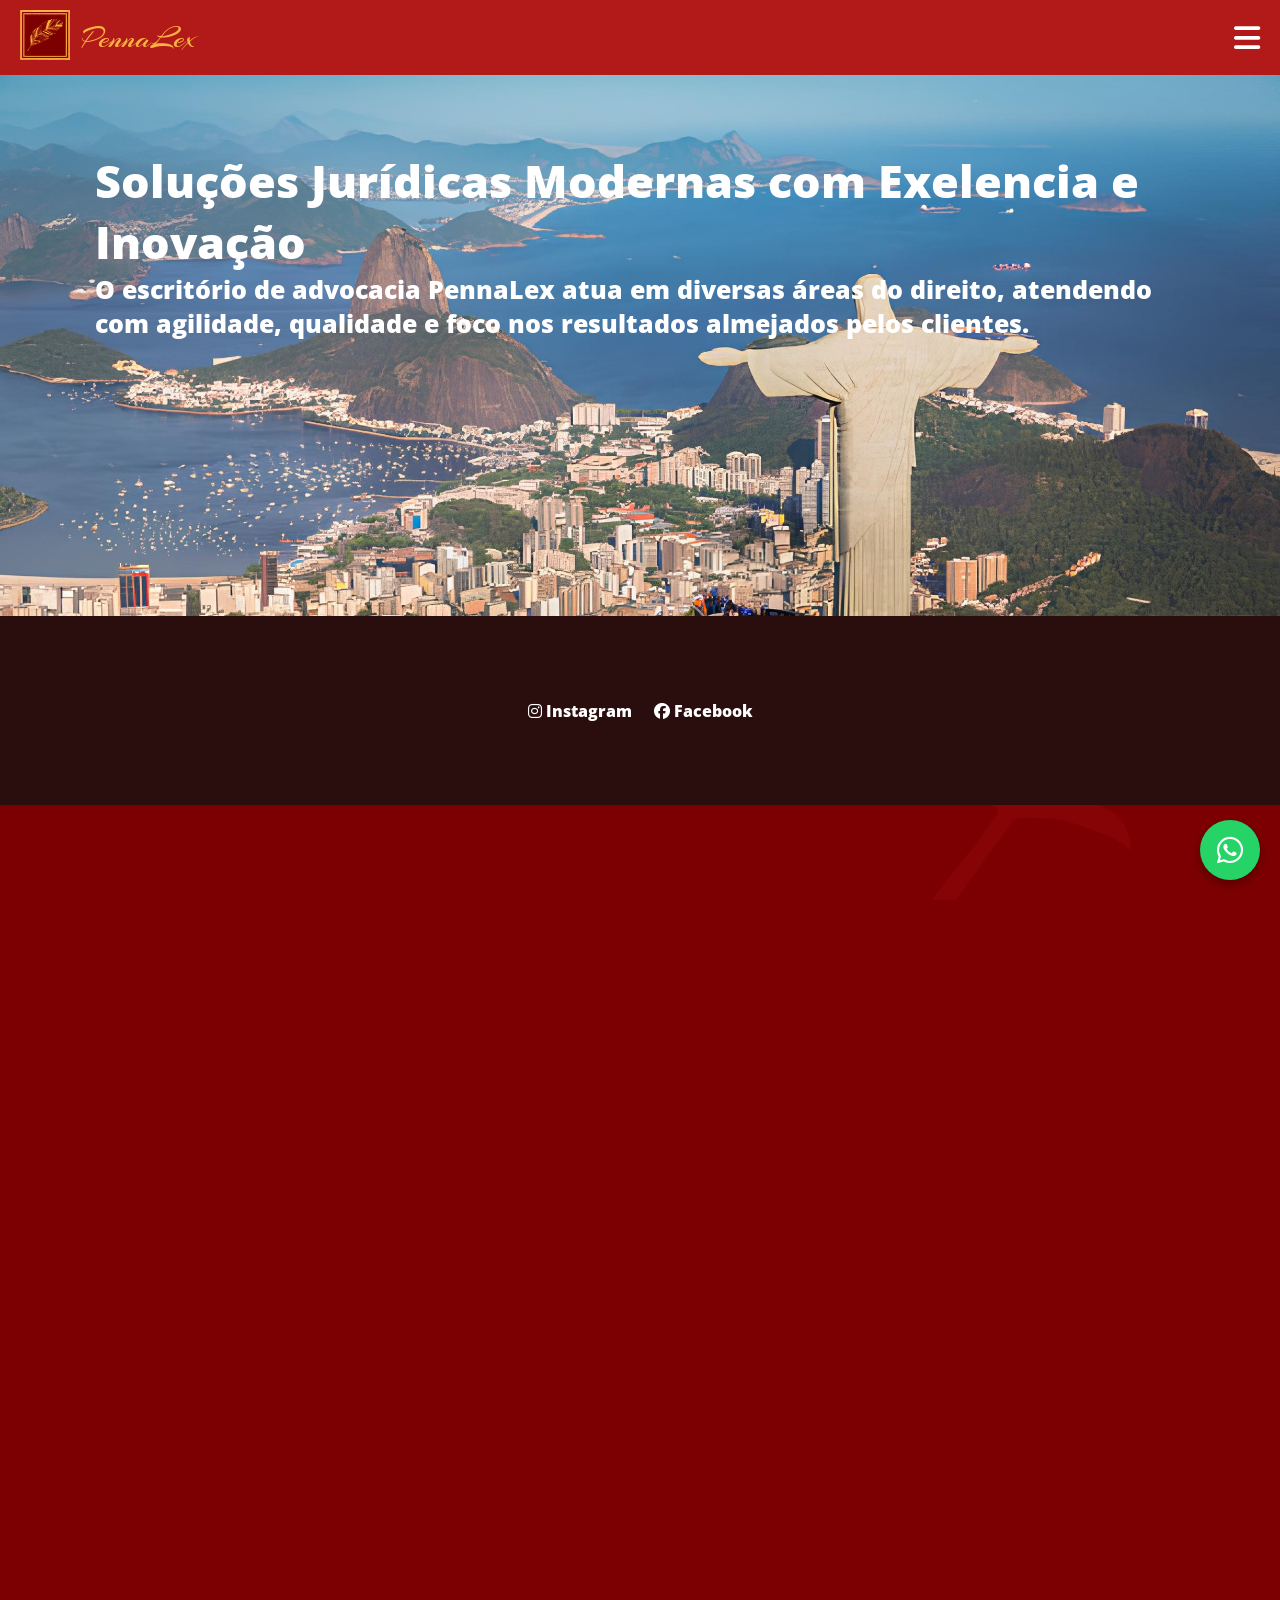
==== index.html @ c76b2e99 "Update index.html" ====
<!DOCTYPE html>
<html lang="pt-br">
<head>
    <meta charset="UTF-8">
    <meta name="viewport" content="width=device-width, initial-scale=1.0">
    <link rel="stylesheet" href="https://cdnjs.cloudflare.com/ajax/libs/font-awesome/6.6.0/css/all.min.css">
    <link rel="preconnect" href="https://fonts.googleapis.com">
    <link rel="preconnect" href="https://fonts.gstatic.com" crossorigin>
    <link href="https://fonts.googleapis.com/css2?family=Open+Sans:ital,wght@0,300..800;1,300..800&display=swap" rel="stylesheet">
    <link rel="preconnect" href="https://fonts.googleapis.com">
    <link rel="preconnect" href="https://fonts.gstatic.com" crossorigin>
    <link href="https://fonts.googleapis.com/css2?family=Arizonia&family=Open+Sans:ital,wght@0,300..800;1,300..800&display=swap" rel="stylesheet">
    <link rel="stylesheet" href="index.css">
    <link rel="icon" href="images/log.svg" type="image/svg+xml">
    <title>Penna Lex</title>
</head>

<body>
    <header>
        <!-- MENU DESLIZANTE -->
        <div class="menu-drop" id="menuDrop">
            <div class="menu-drop-content">
        
                <div class="col">
                    <h3>EMPRESA</h3>
                    <a href="#quem-somos">Quem Somos</a>
                </div>

                <div class="col">
                    <h3>EXPERTISES</h3>
                    <a href="#servicos">Serviços</a>
                </div>

                <div class="col">
                    <h3>CONTATO</h3>
                    <a href="#contato">Fale Conosco</a>
                </div>

            </div>
        </div>

        <div class="interface">
            <div class="botao-whatsapp-expand">
                <a href="https://wa.me/55SEUNUMERO" target="_blank">
                    <i class="fa-brands fa-whatsapp"></i>
                    <span>Enviar mensagem</span>
                </a>
            </div>

            <div class="topo-site">
                <div class="logo-e-titulo">
                    <a href="#https://logofgg.github.io/Pre-Site/">
                        <img src="images/log.svg" alt="Logo Pequena">
                    </a>
                    <a href="#">
                        <h1>PennaLex</h1>
                    </a>
                </div>

                <div class="menu-icon">
                   <i class="fa-solid fa-bars"></i>
                </div>
            </div>

        </div>
        
    </header>
    <script>
const menuIcon = document.querySelector(".menu-icon");
const menuDrop = document.getElementById("menuDrop");

let aberto = false;

menuIcon.addEventListener("click", (e) => {
    e.stopPropagation();
    toggleMenu();
});

function toggleMenu() {
    aberto = !aberto;

    if (aberto) {
        menuDrop.classList.add("open");
        menuIcon.innerHTML = '<i class="fa-solid fa-xmark"></i>';
    } else {
        fecharMenu();
    }
}

function fecharMenu() {
    aberto = false;
    menuDrop.classList.remove("open");
    menuIcon.innerHTML = '<i class="fa-solid fa-bars"></i>';
}

/* 👇 FECHA AO CLICAR EM QUALQUER LINK DO MENU */
menuDrop.addEventListener("click", (e) => {
    if (e.target.tagName === "A") {
        fecharMenu();
    }
});
</script>


    <main>
        <section class="topo-fundo">
            <div class="interface">
                <div class="flex">
                    <div class="img-topo-site">
                        <h2>Soluções Jurídicas Modernas com Exelencia e Inovação</h2>
                        <h3>O escritório de advocacia PennaLex atua em diversas áreas do direito, atendendo com agilidade, qualidade e foco nos resultados almejados pelos clientes.</h3>
                    </div><!--img-topo-site-->
                </div><!--flex-->
            </div><!--interface-->
            <div class="linha-meio">
                <div class="linha2">
                    <a href="https://www.instagram.com/pennalexjuridico/" target="_blank" class="rede-social" rel="noopener noreferrer">
                        <i class="fab fa-instagram"></i>
                        <span>Instagram</span>
                    </a>

                    <a href="https://www.facebook.com/pljuridico/" target="_blank" class="rede-social" rel="noopener noreferrer">
                        <i class="fab fa-facebook"></i>
                        <span>Facebook</span>
                    </a>

                </div>
            </div>
        </section><!--topo-do-site-->
        <div class="linha-meio">
                <div class="linha2">
                    <a href="https://www.instagram.com/pennalexjuridico/" target="_blank" class="rede-social" rel="noopener noreferrer">
                        <i class="fab fa-instagram"></i>
                        <span>Instagram</span>
                    </a>

                    <a href="https://www.facebook.com/pljuridico/" target="_blank" class="rede-social" rel="noopener noreferrer">
                        <i class="fab fa-facebook"></i>
                        <span>Facebook</span>
                    </a>

                </div>
            </div>
        <section id="quem-somos" class="secao-pagina">
        <div class="interface">

            <br>

            <h2>Quem Somos</h2>

            <p>
                Com 22 anos de atuação no mercado jurídico, nosso escritório de advocacia construiu uma trajetória marcada pela seriedade, 
            ética e compromisso com a defesa dos interesses de nossos clientes. Ao longo dessas mais de duas décadas, desenvolvemos uma 
            atuação sólida e responsável, baseada no profundo conhecimento do Direito e na busca constante por soluções jurídicas seguras e eficazes.
            </p>

            <br>

            <p>
                Nossa equipe é formada por profissionais qualificados e dedicados, que atuam de maneira estratégica e personalizada em cada caso. 
            Acreditamos que cada cliente possui necessidades únicas, e por isso trabalhamos com atenção, transparência e proximidade, garantindo 
            um atendimento humanizado e focado em resultados.
            </p>

            <br>

            <p>
                Ao longo dos anos, consolidamos nossa reputação por meio da confiança de nossos clientes e pela qualidade dos serviços prestados. 
            Nosso compromisso é continuar oferecendo assessoria jurídica de excelência, sempre pautada pela ética, responsabilidade e atualização 
            constante diante das transformações do cenário jurídico.
            </p>

            <br>
        
            <p>
                Mais do que prestar serviços jurídicos, buscamos construir relações duradouras baseadas na confiança, na credibilidade e no respeito.
            </p>
        </div>
    </section>
        <div class="linha-meio">
                <div class="linha2">
                    <a href="https://www.instagram.com/pennalexjuridico/" target="_blank" class="rede-social" rel="noopener noreferrer">
                        <i class="fab fa-instagram"></i>
                        <span>Instagram</span>
                    </a>

                    <a href="https://www.facebook.com/pljuridico/" target="_blank" class="rede-social" rel="noopener noreferrer">
                        <i class="fab fa-facebook"></i>
                        <span>Facebook</span>
                    </a>

                </div>
        </div>
    <!-- SERVIÇOS -->
    <section id="servicos" class="secao-pagina fundo-escuro">
        <div class="interface">
            <h2>Serviços</h2>

            <div class="servicos-container">

                <ul class="lista-servicos">
                    <h3 id="sublinhado">Áreas de atuação</h3>
                    <br>
                    <li>Direito Civil</li>
                    <li>Direito Trabalhista</li>
                    <li>Direito Empresarial</li>
                    <li>Direito do Consumidor</li>
                    <li>Direito de Família</li>
                    <li>Direito Previdenciário</li>
                    <li>Entre outros ramos do Direito</li>
                </ul>

                <ul class="lista-servicos">
                    <h3 id="sublinhado">Principais Serviços</h3>
                    <br>
                    <li>Audiência</li>
                    <li>Despacho com Juiz</li>
                    <li>Elaboração de peças processuais e contratos</li>
                    <li>Guia, Certidões e Alvarás</li>
                    <li>Diligências Cartorárias e Administrativas</li>
                    <li>Outros Serviços Relacionados à Advocacia Judicial ou Extrajudicial</li>
                    <li>Entre outros ramos do Direito</li>
                </ul>

            </div>
        </div>
    </section>

    <div class="linha-meio">
                <div class="linha2">
                    <a href="https://www.instagram.com/pennalexjuridico/" target="_blank" class="rede-social" rel="noopener noreferrer">
                        <i class="fab fa-instagram"></i>
                        <span>Instagram</span>
                    </a>

                    <a href="https://www.facebook.com/pljuridico/" target="_blank" class="rede-social" rel="noopener noreferrer">
                        <i class="fab fa-facebook"></i>
                        <span>Facebook</span>
                    </a>

                </div>
        </div>
    
    <!-- FALE CONOSCO -->
    <section id="contato" class="secao-pagina">
        <div class="interface">
            <h2>Fale Conosco</h2>
            <div class="servicos-container">

                <form class="form-contato">
                    <input type="text" placeholder="Seu nome" required>
                    <input type="email" placeholder="Seu e-mail" required>
                    <textarea placeholder="Sua mensagem" required></textarea>
                    <button type="submit">Enviar</button>
                </form>

                <ul class="contato">
                    <h3 id="sublinhado2">Números para contato</h3>
                    <br>
                    <li>(21)96422-2488</li>
                    <br>
                    <li>(21)99637-8332</li>
                    <br>
                    <h3 id="sublinhado2">E-mail de Contato</h3>
                    <br>
                    <li>pennalexjuridico@gmail.com</li>
        
                </ul>

            </div>
        </div>
    </section>
    <div class="linha-meio">
                <div class="linha2">
                    <a href="https://www.instagram.com/pennalexjuridico/" target="_blank" class="rede-social" rel="noopener noreferrer">
                        <i class="fab fa-instagram"></i>
                        <span>Instagram</span>
                    </a>

                    <a href="https://www.facebook.com/pljuridico/" target="_blank" class="rede-social" rel="noopener noreferrer">
                        <i class="fab fa-facebook"></i>
                        <span>Facebook</span>
                    </a>

                </div>
        </div>
    
    </main>
    
</body>

</html>
---- index.css ----
*{
    margin: 0;
    padding: 0;
    box-sizing: border-box;
    font-family: "Open Sans", sans-serif;
    font-weight: 800;
}

body{
    background-color: #7c0002;
    height: 100vh;
    position: relative;
    overflow-x: hidden;
    overflow-y: hidden;
}

html, body {
    overflow-y: scroll;
    -ms-overflow-style: none;
    scrollbar-width: none;
}

html::-webkit-scrollbar, 
body::-webkit-scrollbar {
    display: none;
}

main {
    position: relative;
    z-index: 1;
}

/* Marca d’água */
main::before {
    content: "";
    position: fixed;
    inset: 0;
    background: url("images/penac.svg") repeat center;
    background-size: 155vmin;
    opacity: 0.2;
    pointer-events: none;
    z-index: -1; 
}

a {
    text-decoration: none;   
    color: inherit;
}

.flex {
    display: flex;
}
.topo-site {
  width: 100%;
  background: #B21919;  
  padding: 10px 20px;
  text-align: center;
  position: fixed;
  top: 0;
  left: 0;
  z-index: 9999;
  display: flex;
  align-items: center;
  display: flex;
  justify-content: space-between;
}

h1 {
    font-family: 'Arizonia', cursive;
    font-weight: 400;
    text-align: center;
    font-size: 1,2vw;
}

body {
  padding-top: 40px; 
}

header .logo-pequena img{
  width: 50px;
  height: auto;
}

.logo-e-titulo {
    display: flex;
    align-items: center;
    gap: 12px; 
}

/* Estilo do título */
.logo-e-titulo h1 {
    color: #fcb143;
}

/* Ajuste da logo */
.logo-e-titulo img {
    width: 50px;
    height: auto; 
}

/* Ícone de menu */
.menu-icon {
    font-size: 30px;
    cursor: pointer;
    color: white;
    transition: transform 0.2s;
}

.menu-icon:hover {
  transform: scale(1.1);
  color: #fcb143;
}

.botao-whatsapp-expand {
    position: fixed;
    bottom: 20px;
    right: 20px;
    z-index: 9990;
}

.botao-whatsapp-expand a {
    background: #25d366;
    color: #ffffff;
    display: flex;
    align-items: center;
    padding: 17px;
    gap: 10px;
    height: 60px;
    border-radius: 50px;
    font-size: 20px;
    text-decoration: none;
    box-shadow: 0 4px 10px rgba(0,0,0,0.3);
    transition: width 0.3s, padding 0.3s;
    width: 60px;               
    overflow: hidden;
    white-space: nowrap;
}

.botao-whatsapp-expand i {
    font-size: 30px;
    flex-shrink: 0;            
}

.botao-whatsapp-expand span {
    opacity: 0;
    transition: opacity 0.2s;
}

.botao-whatsapp-expand a:hover {
    width: 260px;              
    justify-content: flex-start;
    padding-left: 22px;
}

.botao-whatsapp-expand a:hover span {
    opacity: 1;
}

/* MENU DESLIZANTE */
.menu-drop {
    position: fixed;
    top: -500px; 
    left: 0;
    width: 100%;
    background: white;
    box-shadow: 0 4px 10px #0003;
    padding: 40px 0;
    transition: 0.4s ease;
    z-index: 9999;
}

.menu-drop.open {
    top: 70px; 
}

.menu-drop-content {
    max-width: 1200px;
    margin: auto;
    display: flex;
    justify-content: space-between;
    padding: 0 40px;
}

.menu-drop-content .col h3 {
    color: #fcb143;
    margin-bottom: 10px;
    font-size: 18px;
}

.menu-drop-content .col a {
    display: block;
    margin: 6px 0;
    color: #333;
    text-decoration: none;
}

.menu-drop-content .col a:hover {
    color: #B21919;
}

/* Ícone do menu */
.menu-icon {
    cursor: pointer;
    font-size: 30px;
}

.topo-fundo{
    background:url("images/cristo4.jpeg") no-repeat center top;
    background-size:cover;
    height:clamp(400px,64vmin,700px);
    min-height:410px;
    overflow:hidden;
}

.img-topo-site {
    height: 100vh;
    width: 100%;
    position: relative;
}

.img-topo-site h2{
    padding-top: 110px;
    font-size: 45px;
    color: white;
    z-index: 10;
    padding-inline: 95px;
    text-align: left;
    
}

.img-topo-site h3{
    font-size: 25px;
    color: white;
    z-index: 10;
    padding-inline: 95px;
    text-align: left;

}

.linha2 {
  width: 100vw;        
  max-width: 5000px;
  height: 21vmin;           
  background: #2a0e0e;
  border: none;
  position: relative;
  display: flex;                
  justify-content: center;      
  align-items: center;
  cursor: pointer;
  color: white;
  gap: 22px;
}

.linha2 a:hover {
  transform: scale(1.1);
  color: #fcb143;
}

/* Seções internas */
.secao-pagina {
    padding-top: 85px;
    padding-bottom: 110px;
    color: white;
    padding-left: 90px;
    padding-right: 90px;
}

.secao-pagina h2 {
    font-size: 42px;
    margin-bottom: 25px;
    color: #fcb143;
    margin-top: 2vw;
}

.secao-pagina p {
    font-size: 18px;
    line-height: 1.6;
    max-width: 900px;
}

/* Lista de serviços */
.lista-servicos {
    list-style: disc;
    padding: 0;
    margin-top: 20px;
}

.servicos-container{
    display: flex;
    gap: 30vw;
    align-items: flex-start;
}

.lista-servicos li {
    font-size: 20px;
    margin-bottom: 12px;
}

/* Formulário */
.form-contato {
    max-width: 600px;
    display: flex;
    flex-direction: column;
    gap: 15px;
}

.form-contato input,
.form-contato textarea {
    padding: 12px;
    border-radius: 6px;
    border: none;
    font-size: 16px;
}

.form-contato button {
    background: #fcb143;
    color: #7c0002;
    padding: 14px;
    border: none;
    font-size: 18px;
    cursor: pointer;
    border-radius: 6px;
}

.contato {
    font-size: 4vmin;
    flex: 1;

}

#sublinhado{
    text-decoration: underline;
    font-size: 3vmin;
}

#sublinhado2{
    text-decoration: underline;
    font-size: 4svmin;
}

.form-contato button:hover {
    opacity: 0.9;
}

@media (max-width:768px){

.menu-drop{
    top:0;
    left:auto;
    right:0;
    width:70%;
    height:100vh;

    transform:translateX(100%); /* começa fora da tela (direita) */
    transition:transform 0.4s ease;
    padding-top:80px;
}

/* quando abre */
.menu-drop.open{
    transform:translateX(0);
}

/* conteúdo em coluna */
.menu-drop-content{
    flex-direction:column;
    gap:30px;
}

}

@media (max-width:768px){

.secao-pagina{
    padding-left:30px;
    padding-right:30px;
    padding-bottom: 70px;
}

}

@media (max-width:768px){
    body::before{
        background-size:110vmin;
    }
}

@media (max-width:768px){
    .linha2{
        height: 31vmin;
    }
}

@media (max-width:768px){

.img-topo-site h2{
    font-size: 26px;
    padding-inline: 20px;
}

.img-topo-site h3{
    font-size: 16px;
    padding-inline: 20px;
}

.secao-pagina h2{
    font-size: 26px;
    padding-top: 6vw;
}

.secao-pagina p{
    font-size: 15px;
}

.lista-servicos li{
    font-size: 16px;
}

}

@media (max-width:768px){
    .topo-fundo{
        height:clamp(100px,20vmin,300px);
        
    }
}

@media (max-width:768px){
    #sublinhado{
        font-size: 5vmin;
    }
}

@media (max-width:768px){
    #sublinhado2{
        font-size: 6vmin;
    }
}

@media (max-width:768px){

.servicos-container{
    flex-direction: column;
}

}
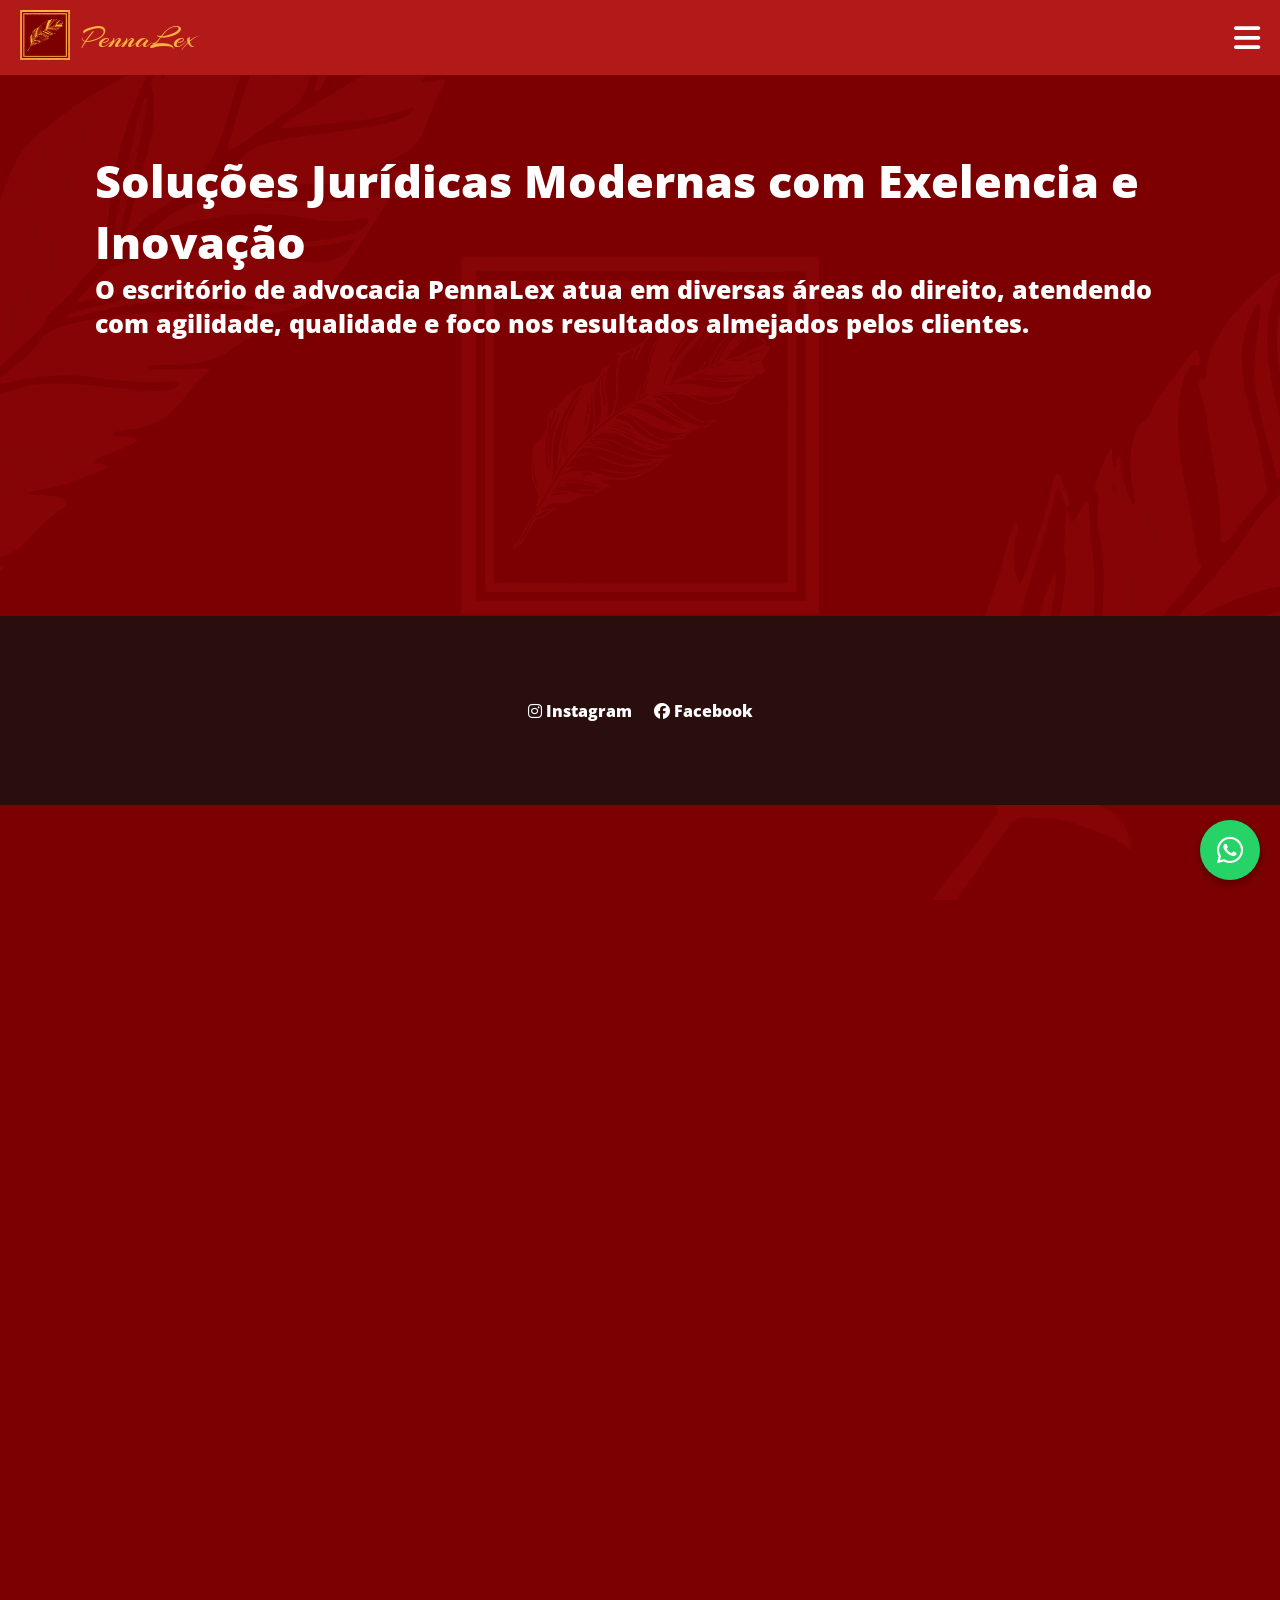
==== commit 5ad4e964: "Update index.html" ====
--- a/index.html
+++ b/index.html
@@ -49,10 +49,10 @@
 
             <div class="topo-site">
                 <div class="logo-e-titulo">
-                    <a href="#https://logofgg.github.io/Pre-Site/">
+                    <a href="https://logofgg.github.io/Pre-Site/">
                         <img src="images/log.svg" alt="Logo Pequena">
                     </a>
-                    <a href="#">
+                    <a href="https://logofgg.github.io/Pre-Site/">
                         <h1>PennaLex</h1>
                     </a>
                 </div>
@@ -245,7 +245,7 @@
     <section id="contato" class="secao-pagina">
         <div class="interface">
             <h2>Fale Conosco</h2>
-            <div class="servicos-container">
+            <div class="servicos-container2">
 
                 <form class="form-contato">
                     <input type="text" placeholder="Seu nome" required>
@@ -255,11 +255,11 @@
                 </form>
 
                 <ul class="contato">
-                    <h3 id="sublinhado2">Números para contato</h3>
-                    <br>
-                    <li>(21)96422-2488</li>
-                    <br>
-                    <li>(21)99637-8332</li>
+                    <h3 id="sublinhado2">Números de contato</h3>
+                    <br>
+                    <li>(21)96422-2488 / (21)99637-8332 <i class="fa-solid fa-mobile"></i></li>
+                    <br>
+                    <li>(21)26534906 / (21)36532874 <i class="fa-solid fa-phone"></i></li>
                     <br>
                     <h3 id="sublinhado2">E-mail de Contato</h3>
                     <br>
--- a/index.css
+++ b/index.css
@@ -205,7 +205,7 @@
 }
 
 .topo-fundo{
-    background:url("images/cristo4.jpeg") no-repeat center top;
+    background:url("images/cristo44.jpeg") no-repeat center top;
     background-size:cover;
     height:clamp(400px,64vmin,700px);
     min-height:410px;
@@ -292,6 +292,18 @@
     align-items: flex-start;
 }
 
+.servicos-container2{
+    display: grid;
+    grid-template-columns: 1fr;
+    gap: 10vw;
+}
+
+.titulo-sessao {
+    display: flex;
+    gap: 10vw;
+    align-items: flex-start;
+}
+
 .lista-servicos li {
     font-size: 20px;
     margin-bottom: 12px;
@@ -299,7 +311,7 @@
 
 /* Formulário */
 .form-contato {
-    max-width: 600px;
+    max-width: 900px;
     display: flex;
     flex-direction: column;
     gap: 15px;
@@ -324,7 +336,7 @@
 }
 
 .contato {
-    font-size: 4vmin;
+    font-size: 3vmin;
     flex: 1;
 
 }
@@ -445,3 +457,11 @@
 }
 
 }
+
+@media (max-width:768px){
+
+.servicos-container2{
+    flex-direction: column;
+}
+
+}
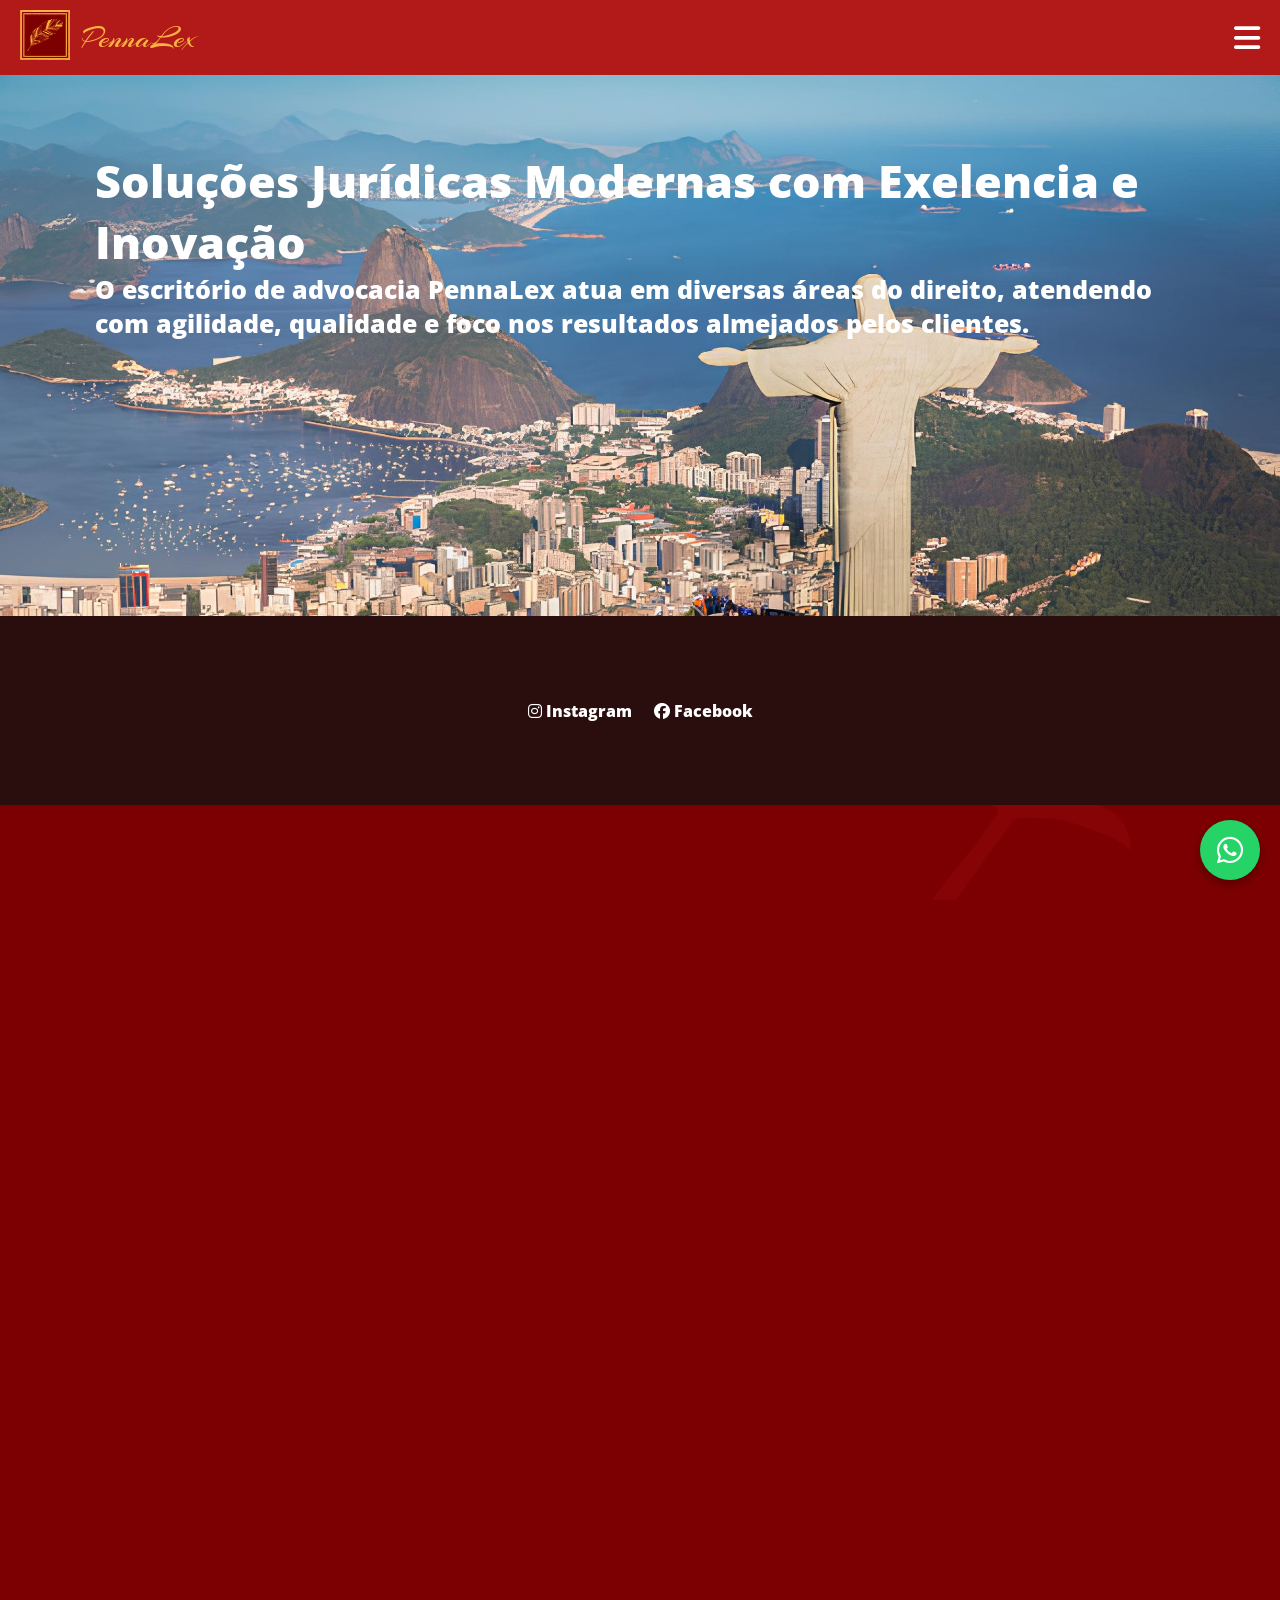
==== commit aac6cc06: "Update index.html" ====
--- a/index.html
+++ b/index.html
@@ -112,20 +112,6 @@
                     </div><!--img-topo-site-->
                 </div><!--flex-->
             </div><!--interface-->
-            <div class="linha-meio">
-                <div class="linha2">
-                    <a href="https://www.instagram.com/pennalexjuridico/" target="_blank" class="rede-social" rel="noopener noreferrer">
-                        <i class="fab fa-instagram"></i>
-                        <span>Instagram</span>
-                    </a>
-
-                    <a href="https://www.facebook.com/pljuridico/" target="_blank" class="rede-social" rel="noopener noreferrer">
-                        <i class="fab fa-facebook"></i>
-                        <span>Facebook</span>
-                    </a>
-
-                </div>
-            </div>
         </section><!--topo-do-site-->
         <div class="linha-meio">
                 <div class="linha2">
--- a/index.css
+++ b/index.css
@@ -205,15 +205,15 @@
 }
 
 .topo-fundo{
-    background:url("images/cristo44.jpeg") no-repeat center top;
+    background:url("images/cristo4.jpeg") no-repeat center top;
     background-size:cover;
-    height:clamp(400px,64vmin,700px);
+    height:clamp(410px,64vmin,700px);
     min-height:410px;
     overflow:hidden;
 }
 
 .img-topo-site {
-    height: 100vh;
+    height: 100%;
     width: 100%;
     position: relative;
 }
@@ -294,7 +294,7 @@
 
 .servicos-container2{
     display: grid;
-    grid-template-columns: 1fr;
+    grid-template-columns: 1fr 1fr;
     gap: 10vw;
 }
 
@@ -454,6 +454,7 @@
 
 .servicos-container{
     flex-direction: column;
+    padding: 10vmin;
 }
 
 }
@@ -461,7 +462,8 @@
 @media (max-width:768px){
 
 .servicos-container2{
-    flex-direction: column;
-}
-
-}
+    grid-template-columns: 1fr;
+    padding: 10vmin;
+}
+
+}
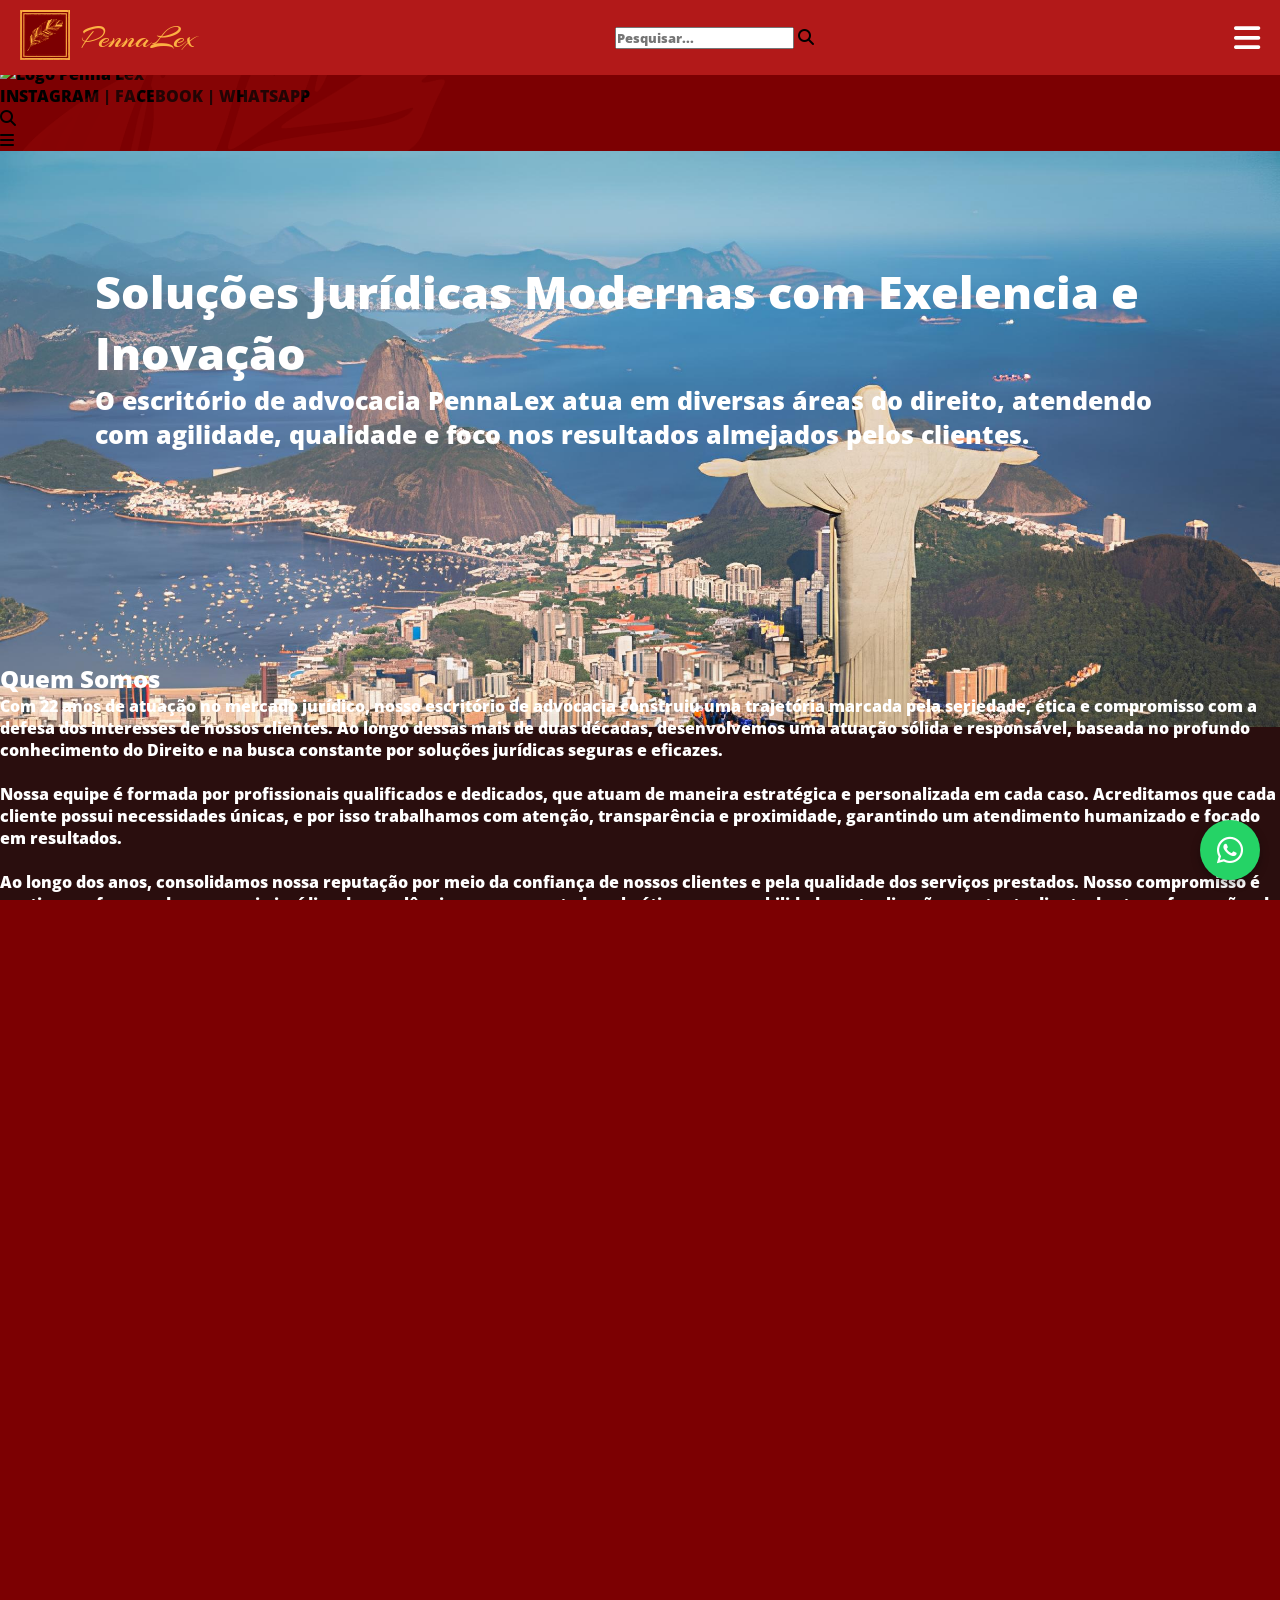
==== commit 13258800: "Update index.html Mudança" ====
--- a/index.html
+++ b/index.html
@@ -7,100 +7,102 @@
     <link rel="preconnect" href="https://fonts.googleapis.com">
     <link rel="preconnect" href="https://fonts.gstatic.com" crossorigin>
     <link href="https://fonts.googleapis.com/css2?family=Open+Sans:ital,wght@0,300..800;1,300..800&display=swap" rel="stylesheet">
-    <link rel="preconnect" href="https://fonts.googleapis.com">
-    <link rel="preconnect" href="https://fonts.gstatic.com" crossorigin>
     <link href="https://fonts.googleapis.com/css2?family=Arizonia&family=Open+Sans:ital,wght@0,300..800;1,300..800&display=swap" rel="stylesheet">
     <link rel="stylesheet" href="index.css">
     <link rel="icon" href="images/log.svg" type="image/svg+xml">
+    <link rel="stylesheet" href="https://cdn.jsdelivr.net/npm/swiper@11/swiper-bundle.min.css"/>
     <title>Penna Lex</title>
 </head>
 
 <body>
     <header>
-        <!-- MENU DESLIZANTE -->
-        <div class="menu-drop" id="menuDrop">
-            <div class="menu-drop-content">
+    <div class="menu-topo-fixo">
+        <!-- 🔍 BARRA DE BUSCA DO TOPO -->
+<div class="barra-busca-topo" id="barraBuscaTopo">
+    <input type="text" placeholder="Pesquisar...">
+</div>
+    <div class="interface-topo">
         
-                <div class="col">
-                    <h3>EMPRESA</h3>
-                    <a href="#quem-somos">Quem Somos</a>
-                </div>
-
-                <div class="col">
-                    <h3>EXPERTISES</h3>
-                    <a href="#servicos">Serviços</a>
-                </div>
-
-                <div class="col">
-                    <h3>CONTATO</h3>
-                    <a href="#contato">Fale Conosco</a>
-                </div>
-
-            </div>
-        </div>
-
-        <div class="interface">
-            <div class="botao-whatsapp-expand">
-                <a href="https://wa.me/55SEUNUMERO" target="_blank">
-                    <i class="fa-brands fa-whatsapp"></i>
-                    <span>Enviar mensagem</span>
+        <div class="logo-topo-fixo">
+            <a href="https://logofgg.github.io/Pre-Site/">
+                <img src="images/logo-topo.svg" alt="Logo Penna Lex">
+            </a>
+        </div>
+
+        <div class="conteudo-direita">
+            <div class="links-redes">
+                <a href="https://www.instagram.com/pennalexjuridico/" target="_blank">INSTAGRAM</a>
+                <span class="divisor">|</span>
+                <a href="https://www.facebook.com/pljuridico/" target="_blank">FACEBOOK</a>
+                <span class="divisor">|</span>
+                <a href="https://wa.me/55SEUNUMERO" target="_blank">WHATSAPP</a>
+            </div>
+            
+            <div class="icones-direita">
+                <a href="#" class="icone-busca"><i class="fa-solid fa-magnifying-glass"></i></a>
+                <div class="menu-icon-topo">
+                   <i class="fa-solid fa-bars"></i>
+                </div>
+            </div>
+        </div>
+
+    </div>
+</div>
+
+    <div class="menu-drop" id="menuDrop">
+        <div class="fechar-menu-x" id="btnFecharMenu">
+    <i class="fa-solid fa-xmark"></i>
+</div>
+        
+        <div class="menu-drop-content">
+            <div class="col">
+                <h3>EMPRESA</h3>
+                <a href="#us">Quem Somos</a>
+            </div>
+            <div class="col">
+                <h3>EXPERTISES</h3>
+                <a href="#servicos">Serviços</a>
+            </div>
+            <div class="col">
+                <h3>REDES</h3>
+                <a href="#redes">Noticias</a>
+            </div>
+            <div class="col">
+                <h3>CONTATO</h3>
+                <a href="#contato">Fale Conosco</a>
+            </div>
+        </div>
+    </div>
+
+    <div class="interface">
+        <div class="botao-whatsapp-expand">
+            <a href="https://wa.me/55SEUNUMERO" target="_blank">
+                <i class="fa-brands fa-whatsapp"></i>
+                <span>Enviar mensagem</span>
+            </a>
+        </div>
+
+        <div class="topo-site topo-escondido">
+            <div class="logo-e-titulo">
+                <a href="https://logofgg.github.io/Pre-Site/">
+                    <img src="images/log.svg" alt="Logo Pequena">
                 </a>
-            </div>
-
-            <div class="topo-site">
-                <div class="logo-e-titulo">
-                    <a href="https://logofgg.github.io/Pre-Site/">
-                        <img src="images/log.svg" alt="Logo Pequena">
-                    </a>
-                    <a href="https://logofgg.github.io/Pre-Site/">
-                        <h1>PennaLex</h1>
-                    </a>
-                </div>
-
-                <div class="menu-icon">
-                   <i class="fa-solid fa-bars"></i>
-                </div>
-            </div>
-
-        </div>
-        
-    </header>
-    <script>
-const menuIcon = document.querySelector(".menu-icon");
-const menuDrop = document.getElementById("menuDrop");
-
-let aberto = false;
-
-menuIcon.addEventListener("click", (e) => {
-    e.stopPropagation();
-    toggleMenu();
-});
-
-function toggleMenu() {
-    aberto = !aberto;
-
-    if (aberto) {
-        menuDrop.classList.add("open");
-        menuIcon.innerHTML = '<i class="fa-solid fa-xmark"></i>';
-    } else {
-        fecharMenu();
-    }
-}
-
-function fecharMenu() {
-    aberto = false;
-    menuDrop.classList.remove("open");
-    menuIcon.innerHTML = '<i class="fa-solid fa-bars"></i>';
-}
-
-/* 👇 FECHA AO CLICAR EM QUALQUER LINK DO MENU */
-menuDrop.addEventListener("click", (e) => {
-    if (e.target.tagName === "A") {
-        fecharMenu();
-    }
-});
-</script>
-
+                <a href="https://logofgg.github.io/Pre-Site/">
+                    <h1>PennaLex</h1>
+                </a>
+            </div>
+
+            <div class="search-box">
+                <input type="text" id="searchInput" placeholder="Pesquisar...">
+                <i class="fa fa-search"></i>
+            </div>
+
+            <div class="menu-icon">
+               <i class="fa-solid fa-bars"></i>
+            </div>
+        </div>
+    </div>
+</header>
 
     <main>
         <section class="topo-fundo">
@@ -109,170 +111,311 @@
                     <div class="img-topo-site">
                         <h2>Soluções Jurídicas Modernas com Exelencia e Inovação</h2>
                         <h3>O escritório de advocacia PennaLex atua em diversas áreas do direito, atendendo com agilidade, qualidade e foco nos resultados almejados pelos clientes.</h3>
-                    </div><!--img-topo-site-->
-                </div><!--flex-->
-            </div><!--interface-->
-        </section><!--topo-do-site-->
+                    </div>
+                </div>
+            </div>
+        </section>
+
+        <section id="us" class="quem-somos">
+
         <div class="linha-meio">
-                <div class="linha2">
-                    <a href="https://www.instagram.com/pennalexjuridico/" target="_blank" class="rede-social" rel="noopener noreferrer">
-                        <i class="fab fa-instagram"></i>
-                        <span>Instagram</span>
-                    </a>
-
-                    <a href="https://www.facebook.com/pljuridico/" target="_blank" class="rede-social" rel="noopener noreferrer">
-                        <i class="fab fa-facebook"></i>
-                        <span>Facebook</span>
-                    </a>
-
-                </div>
-            </div>
-        <section id="quem-somos" class="secao-pagina">
-        <div class="interface">
-
-            <br>
-
-            <h2>Quem Somos</h2>
-
+            <div class="linha2">
+                <div class="interface">
+                <h2>Quem Somos</h2>
+                <p>Com 22 anos de atuação no mercado jurídico, nosso escritório de advocacia construiu
+uma trajetória marcada pela seriedade, ética e compromisso com a defesa dos interesses
+de nossos clientes. Ao longo dessas mais de duas décadas, desenvolvemos uma atuação
+sólida e responsável, baseada no profundo conhecimento do Direito e na busca constante
+por soluções jurídicas seguras e eficazes.</p>
+                <br>
+                <p>Nossa equipe é formada por profissionais qualificados e dedicados, que atuam de maneira
+estratégica e personalizada em cada caso. Acreditamos que cada cliente possui
+necessidades únicas, e por isso trabalhamos com atenção, transparência e proximidade,
+garantindo um atendimento humanizado e focado em resultados.</p>
+                <br>
+                <p>Ao longo dos anos, consolidamos nossa reputação por meio da confiança de nossos
+clientes e pela qualidade dos serviços prestados. Nosso compromisso é continuar
+oferecendo assessoria jurídica de excelência, sempre pautada pela ética, responsabilidade
+e atualização constante diante das transformações do cenário jurídico.</p>
+                <br>
+                <p>Mais do que prestar serviços jurídicos, buscamos construir relações duradouras baseadas na confiança, na credibilidade e no respeito.</p>
+            </div>
+            </div>
+        </div>
+        </section>
+
+
+        <section id="servicos" class="secao-pagina fundo-escuro">
+            <div class="interface">
+                <h2>Serviços</h2>
+                <div class="servicos-container">
+                    <ul class="lista-servicos">
+                        <h3 id="sublinhado">Áreas de atuação</h3>
+                        <br>
+                        <li>Direito Civil</li>
+                        <li>Direito Trabalhista</li>
+                        <li>Direito Empresarial</li>
+                        <li>Direito do Consumidor</li>
+                        <li>Direito de Família</li>
+                        <li>Direito Previdenciário</li>
+                        <li>Entre outros ramos do Direito</li>
+                    </ul>
+                    <ul class="lista-servicos">
+                        <h3 id="sublinhado">Principais Serviços</h3>
+                        <br>
+                        <li>Audiência</li>
+                        <li>Despacho com Juiz</li>
+                        <li>Elaboração de peças processuais e contratos</li>
+                        <li>Guia, Certidões e Alvarás</li>
+                        <li>Diligências Cartorárias e Administrativas</li>
+                        <li>Outros Serviços Relacionados à Advocacia Judicial ou Extrajudicial</li>
+                        <li>Entre outros ramos do Direito</li>
+                    </ul>
+                </div>
+            </div>
+        </section>
+
+        <section id="redes" class="fale-conosco">
+
+        <div class="linha-meio">
+            <div class="linha2">
+                <div class="interface">
+                <div class="instagram-wrapper">
+            <div class="insta-info">
+                <h2>Nos siga nas redes sociais.</h2>
+                <p>Nos siga no Instagram e fique por dentro de notícias, curiosidades e de seus direitos como cidadão no meio jurídico.</p>
+                <a href="https://www.instagram.com/pennalexjuridico/" target="_blank" class="insta-user">
+                    <i class="fab fa-instagram"></i> @pennalexjuridico
+                </a>
+                <a href="https://www.facebook.com/pljuridico/" target="_blank" class="insta-user">
+                    <i class="fab fa-facebook"></i> @pljuridico
+                </a>
+            </div>
+
+            <div class="swiper mySwiper">
+                <div class="swiper-wrapper">
+                    <div class="swiper-slide"><img src="images/post1.png" alt="Post Instagram"></div>
+                    <div class="swiper-slide"><img src="images/post2.png" alt="Post Instagram"></div>
+                    <div class="swiper-slide"><img src="images/post3.png" alt="Post Instagram"></div>
+                </div>
+                <div class="swiper-button-next"></div>
+                <div class="swiper-button-prev"></div>
+            </div>
+        </div>
+                </div>
+            </div>
+        </div>
+
+        <script src="https://cdn.jsdelivr.net/npm/swiper@11/swiper-bundle.min.js"></script>
+
+        </section>
+
+        <section id="contato" class="secao-pagina">
+            <div class="interface">
+                <h2>Fale Conosco</h2>
+                <div class="servicos-container2">
+                    <form class="form-contato">
+                        <input type="text" placeholder="Seu nome" required>
+                        <input type="email" placeholder="Seu e-mail" required>
+                        <textarea placeholder="Sua mensagem" required></textarea>
+                        <button type="submit">Enviar</button>
+                    </form>
+                    <ul class="noticias">
+                        <h3 id="sublinhado2">Números de contato</h3>
+                        <br>
+                        <li>(21)96422-2488 / (21)99637-8332 <i class="fa-solid fa-mobile"></i></li>
+                        <br>
+                        <li>(21)26534906 / (21)36532874 <i class="fa-solid fa-phone"></i></li>
+                        <br>
+                        <h3 id="sublinhado2">E-mail de Contato</h3>
+                        <br>
+                        <li>pennalexjuridico@gmail.com</li>
+                        <br>
+                    </ul>
+                </div>
+            </div>
+        </section>
+
+        <footer class="rodape">
+    <div class="rodape-container">
+
+        <div class="rodape-logo">
+            <h2>PennaLex</h2>
             <p>
-                Com 22 anos de atuação no mercado jurídico, nosso escritório de advocacia construiu uma trajetória marcada pela seriedade, 
-            ética e compromisso com a defesa dos interesses de nossos clientes. Ao longo dessas mais de duas décadas, desenvolvemos uma 
-            atuação sólida e responsável, baseada no profundo conhecimento do Direito e na busca constante por soluções jurídicas seguras e eficazes.
+                Soluções jurídicas modernas com excelência, ética e compromisso. 
+                Atuamos com dedicação para garantir segurança e resultados aos nossos clientes.
             </p>
-
-            <br>
-
-            <p>
-                Nossa equipe é formada por profissionais qualificados e dedicados, que atuam de maneira estratégica e personalizada em cada caso. 
-            Acreditamos que cada cliente possui necessidades únicas, e por isso trabalhamos com atenção, transparência e proximidade, garantindo 
-            um atendimento humanizado e focado em resultados.
-            </p>
-
-            <br>
-
-            <p>
-                Ao longo dos anos, consolidamos nossa reputação por meio da confiança de nossos clientes e pela qualidade dos serviços prestados. 
-            Nosso compromisso é continuar oferecendo assessoria jurídica de excelência, sempre pautada pela ética, responsabilidade e atualização 
-            constante diante das transformações do cenário jurídico.
-            </p>
-
-            <br>
-        
-            <p>
-                Mais do que prestar serviços jurídicos, buscamos construir relações duradouras baseadas na confiança, na credibilidade e no respeito.
-            </p>
-        </div>
-    </section>
-        <div class="linha-meio">
-                <div class="linha2">
-                    <a href="https://www.instagram.com/pennalexjuridico/" target="_blank" class="rede-social" rel="noopener noreferrer">
-                        <i class="fab fa-instagram"></i>
-                        <span>Instagram</span>
-                    </a>
-
-                    <a href="https://www.facebook.com/pljuridico/" target="_blank" class="rede-social" rel="noopener noreferrer">
-                        <i class="fab fa-facebook"></i>
-                        <span>Facebook</span>
-                    </a>
-
-                </div>
-        </div>
-    <!-- SERVIÇOS -->
-    <section id="servicos" class="secao-pagina fundo-escuro">
-        <div class="interface">
-            <h2>Serviços</h2>
-
-            <div class="servicos-container">
-
-                <ul class="lista-servicos">
-                    <h3 id="sublinhado">Áreas de atuação</h3>
-                    <br>
-                    <li>Direito Civil</li>
-                    <li>Direito Trabalhista</li>
-                    <li>Direito Empresarial</li>
-                    <li>Direito do Consumidor</li>
-                    <li>Direito de Família</li>
-                    <li>Direito Previdenciário</li>
-                    <li>Entre outros ramos do Direito</li>
-                </ul>
-
-                <ul class="lista-servicos">
-                    <h3 id="sublinhado">Principais Serviços</h3>
-                    <br>
-                    <li>Audiência</li>
-                    <li>Despacho com Juiz</li>
-                    <li>Elaboração de peças processuais e contratos</li>
-                    <li>Guia, Certidões e Alvarás</li>
-                    <li>Diligências Cartorárias e Administrativas</li>
-                    <li>Outros Serviços Relacionados à Advocacia Judicial ou Extrajudicial</li>
-                    <li>Entre outros ramos do Direito</li>
-                </ul>
-
-            </div>
-        </div>
-    </section>
-
-    <div class="linha-meio">
-                <div class="linha2">
-                    <a href="https://www.instagram.com/pennalexjuridico/" target="_blank" class="rede-social" rel="noopener noreferrer">
-                        <i class="fab fa-instagram"></i>
-                        <span>Instagram</span>
-                    </a>
-
-                    <a href="https://www.facebook.com/pljuridico/" target="_blank" class="rede-social" rel="noopener noreferrer">
-                        <i class="fab fa-facebook"></i>
-                        <span>Facebook</span>
-                    </a>
-
-                </div>
-        </div>
-    
-    <!-- FALE CONOSCO -->
-    <section id="contato" class="secao-pagina">
-        <div class="interface">
-            <h2>Fale Conosco</h2>
-            <div class="servicos-container2">
-
-                <form class="form-contato">
-                    <input type="text" placeholder="Seu nome" required>
-                    <input type="email" placeholder="Seu e-mail" required>
-                    <textarea placeholder="Sua mensagem" required></textarea>
-                    <button type="submit">Enviar</button>
-                </form>
-
-                <ul class="contato">
-                    <h3 id="sublinhado2">Números de contato</h3>
-                    <br>
-                    <li>(21)96422-2488 / (21)99637-8332 <i class="fa-solid fa-mobile"></i></li>
-                    <br>
-                    <li>(21)26534906 / (21)36532874 <i class="fa-solid fa-phone"></i></li>
-                    <br>
-                    <h3 id="sublinhado2">E-mail de Contato</h3>
-                    <br>
-                    <li>pennalexjuridico@gmail.com</li>
-        
-                </ul>
-
-            </div>
-        </div>
-    </section>
-    <div class="linha-meio">
-                <div class="linha2">
-                    <a href="https://www.instagram.com/pennalexjuridico/" target="_blank" class="rede-social" rel="noopener noreferrer">
-                        <i class="fab fa-instagram"></i>
-                        <span>Instagram</span>
-                    </a>
-
-                    <a href="https://www.facebook.com/pljuridico/" target="_blank" class="rede-social" rel="noopener noreferrer">
-                        <i class="fab fa-facebook"></i>
-                        <span>Facebook</span>
-                    </a>
-
-                </div>
-        </div>
-    
+        </div>
+
+        <div class="rodape-links">
+            <h3>Navegação</h3>
+            <a href="#us">Quem Somos</a>
+            <a href="#servicos">Serviços</a>
+            <a href="#redes">Notícias</a>
+            <a href="#contato">Contato</a>
+        </div>
+
+        <div class="rodape-contato">
+            <h3>Contato</h3>
+            <p>(21) 96422-2488</p>
+            <p>(21) 99637-8332</p>
+            <p>pennalexjuridico@gmail.com</p>
+        </div>
+
+    </div>
+
+    <div class="rodape-direitos">
+        <p>© 2026 PennaLex - Todos os direitos reservados</p>
+    </div>
+</footer>
+
     </main>
-    
+
+    <script>
+document.addEventListener("DOMContentLoaded", () => {
+
+    /* ELEMENTOS */
+    const menuIcon = document.querySelector(".menu-icon");
+    const menuIconTopo = document.querySelector(".menu-icon-topo");
+    const menuDrop = document.getElementById("menuDrop");
+    const btnFechar = document.getElementById("btnFecharMenu");
+    const topo = document.querySelector(".topo-site.topo-escondido");
+
+    const lupa = document.querySelector(".icone-busca");
+    const barraBusca = document.getElementById("barraBuscaTopo");
+
+    let menuAberto = false;
+    let buscaAberta = false;
+
+    /* ================= MENU ================= */
+
+    const abrirMenu = () => {
+        menuDrop.classList.add("open");
+        menuAberto = true;
+
+        if(menuIcon){
+            menuIcon.innerHTML = '<i class="fa-solid fa-xmark"></i>';
+        }
+    };
+
+    const fecharMenu = () => {
+        menuDrop.classList.remove("open");
+        menuAberto = false;
+
+        if(menuIcon){
+            menuIcon.innerHTML = '<i class="fa-solid fa-bars"></i>';
+        }
+    };
+
+    const toggleMenu = () => {
+        if(menuAberto){
+            fecharMenu();
+        } else {
+            abrirMenu();
+        }
+
+        // Fecha busca se abrir menu
+        if(barraBusca){
+            barraBusca.classList.remove("ativa");
+            buscaAberta = false;
+        }
+    };
+
+    if(menuIcon) menuIcon.addEventListener("click", toggleMenu);
+    if(menuIconTopo) menuIconTopo.addEventListener("click", toggleMenu);
+
+    if(btnFechar){
+        btnFechar.addEventListener("click", (e) => {
+            e.stopPropagation();
+            fecharMenu();
+        });
+    }
+
+    /* Fecha menu ao clicar em links */
+    document.querySelectorAll(".menu-drop-content a")
+        .forEach(link => link.addEventListener("click", fecharMenu));
+
+    /* ================= BUSCA ================= */
+
+    if(lupa && barraBusca){
+
+        lupa.addEventListener("click", (e) => {
+            e.preventDefault();
+
+            buscaAberta = !buscaAberta;
+
+            if(buscaAberta){
+                barraBusca.classList.add("ativa");
+            } else {
+                barraBusca.classList.remove("ativa");
+            }
+
+            fecharMenu(); // fecha menu ao abrir busca
+        });
+
+        document.addEventListener("click", (e) => {
+            if (!barraBusca.contains(e.target) && !lupa.contains(e.target)) {
+                barraBusca.classList.remove("ativa");
+                buscaAberta = false;
+            }
+        });
+    }
+
+    /* ================= SCROLL (UNIFICADO) ================= */
+
+    window.addEventListener("scroll", () => {
+
+        // Navbar aparece
+        if(window.scrollY > 150){
+            topo.classList.add("ativo");
+            topo.style.pointerEvents = "auto";
+            topo.style.opacity = "1";
+            topo.style.transform = "translateY(0)";
+        } else {
+            topo.classList.remove("ativo");
+            topo.style.pointerEvents = "none";
+            topo.style.opacity = "0";
+            topo.style.transform = "translateY(-100%)";
+        }
+
+        // Fecha tudo no scroll
+        fecharMenu();
+
+        if(barraBusca){
+            barraBusca.classList.remove("ativa");
+            buscaAberta = false;
+        }
+    });
+
+    /* ================= SWIPER ================= */
+
+    new Swiper(".mySwiper", {
+        effect: "coverflow",
+        grabCursor: true,
+        centeredSlides: true,
+        slidesPerView: "auto",
+        loop: true,
+
+        coverflowEffect: {
+            rotate: 30,
+            stretch: 0,
+            depth: 200,
+            modifier: 1,
+            slideShadows: true,
+        },
+
+        navigation: {
+            nextEl: ".swiper-button-next",
+            prevEl: ".swiper-button-prev",
+        },
+
+        autoplay: {
+            delay: 2500,
+            disableOnInteraction: false,
+        },
+    });
+
+});
+</script>
 </body>
-
-</html>
+</html>     
--- a/index.css
+++ b/index.css
@@ -213,7 +213,7 @@
 }
 
 .img-topo-site {
-    height: 100%;
+    height: 100vw;
     width: 100%;
     position: relative;
 }
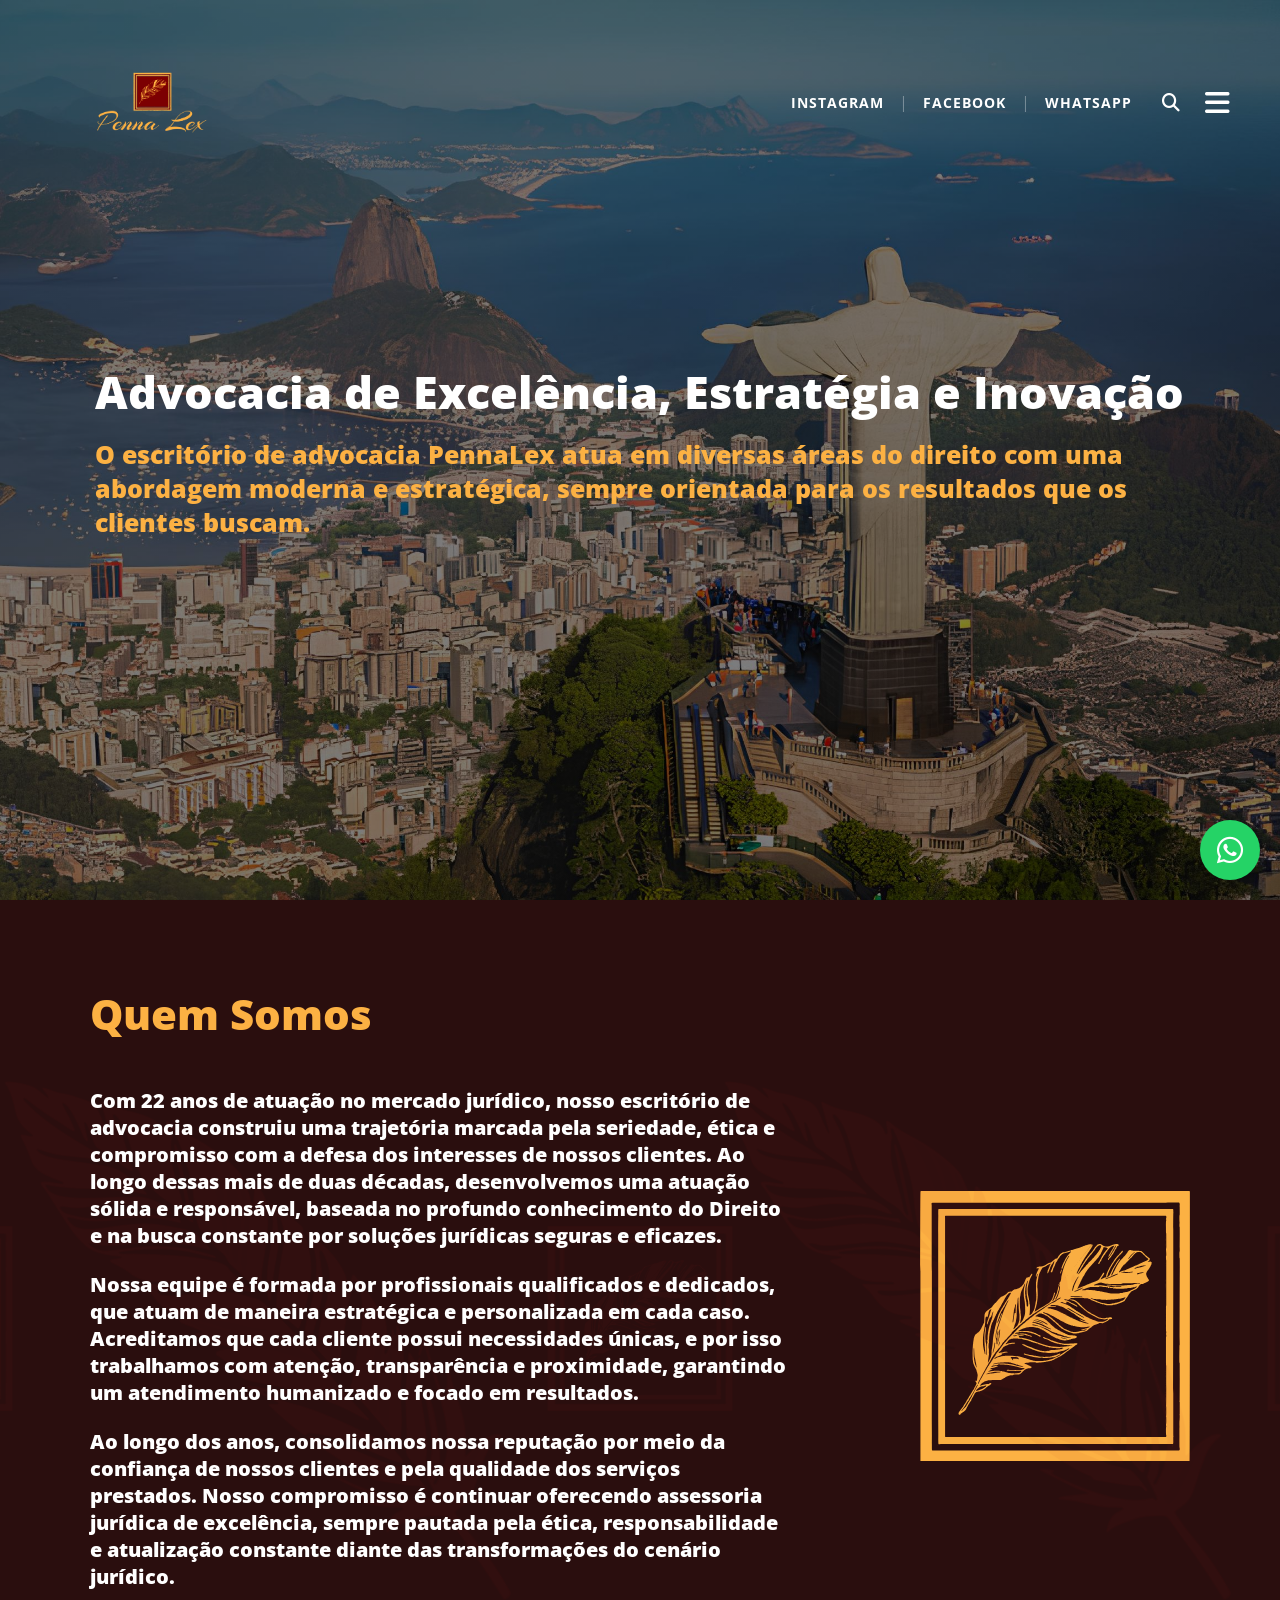
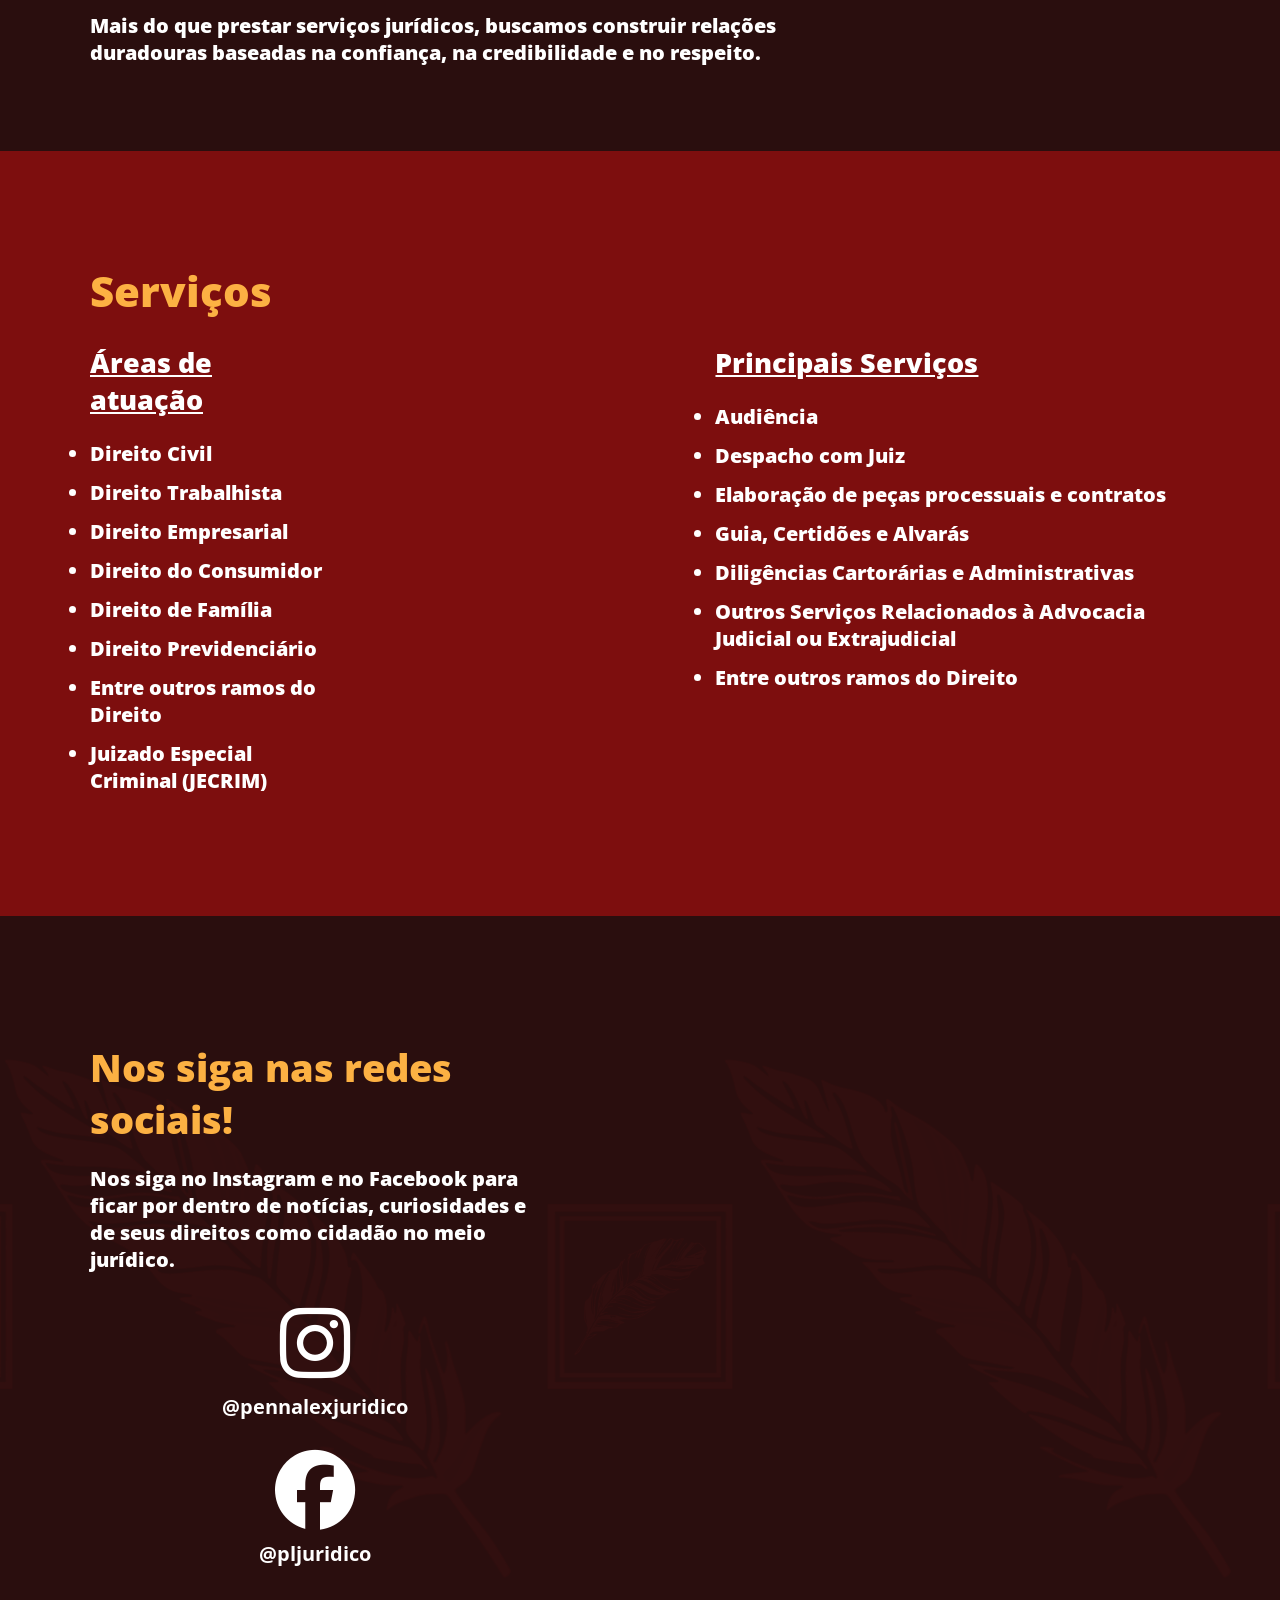
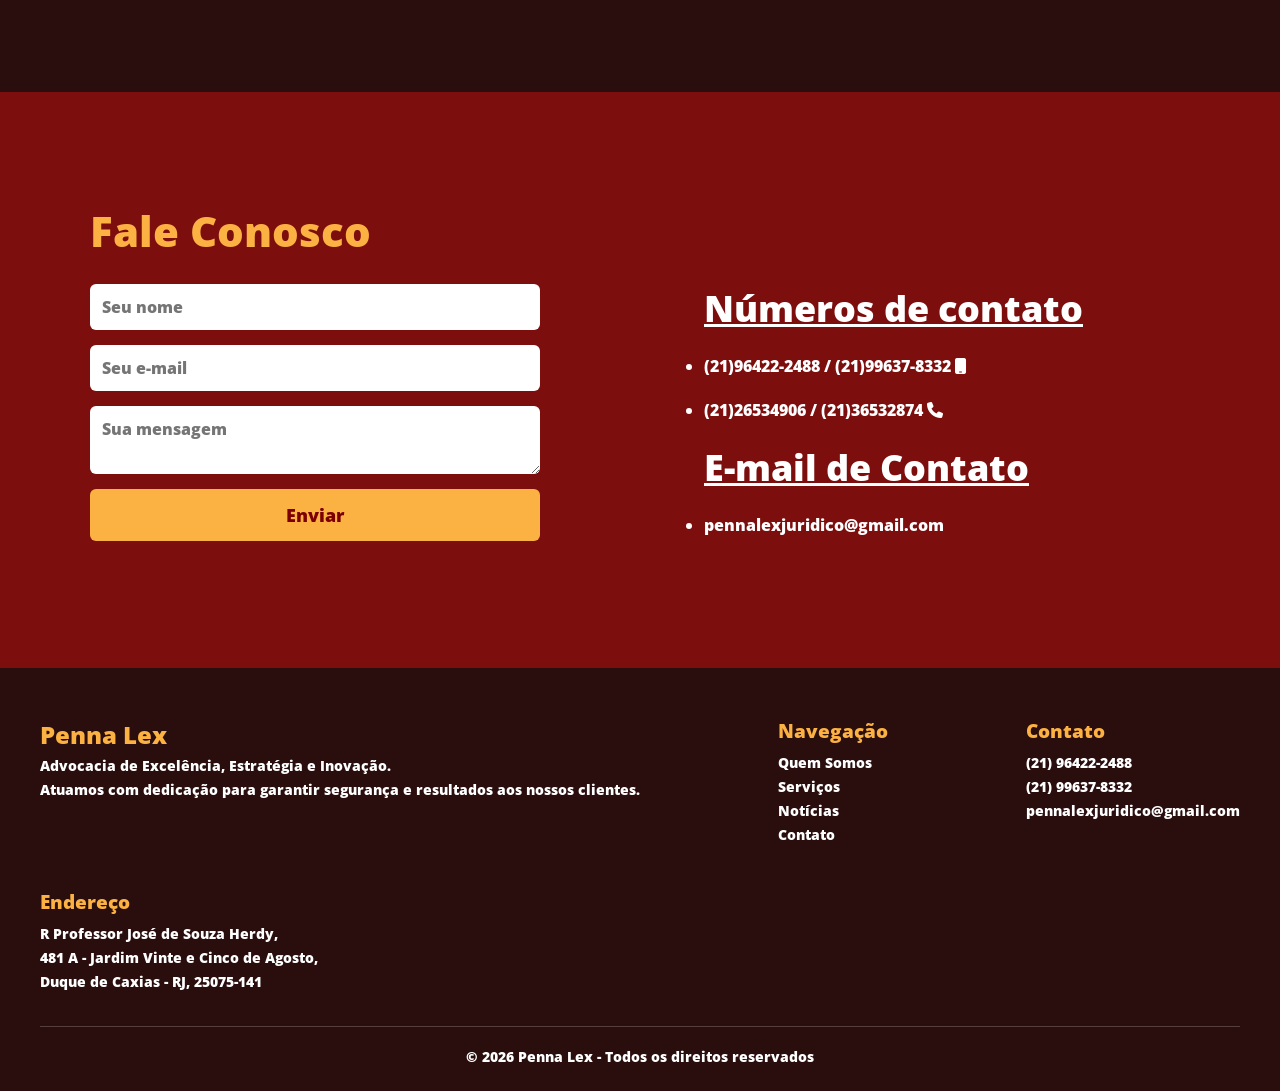
==== commit c8281edb: "Update index.html" ====
--- a/index.html
+++ b/index.html
@@ -10,49 +10,49 @@
     <link href="https://fonts.googleapis.com/css2?family=Arizonia&family=Open+Sans:ital,wght@0,300..800;1,300..800&display=swap" rel="stylesheet">
     <link rel="stylesheet" href="index.css">
     <link rel="icon" href="images/log.svg" type="image/svg+xml">
-    <link rel="stylesheet" href="https://cdn.jsdelivr.net/npm/swiper@11/swiper-bundle.min.css"/>
     <title>Penna Lex</title>
+
 </head>
 
 <body>
     <header>
     <div class="menu-topo-fixo">
         <!-- 🔍 BARRA DE BUSCA DO TOPO -->
-<div class="barra-busca-topo" id="barraBuscaTopo">
-    <input type="text" placeholder="Pesquisar...">
-</div>
-    <div class="interface-topo">
-        
-        <div class="logo-topo-fixo">
-            <a href="https://logofgg.github.io/Pre-Site/">
-                <img src="images/logo-topo.svg" alt="Logo Penna Lex">
-            </a>
-        </div>
-
-        <div class="conteudo-direita">
-            <div class="links-redes">
-                <a href="https://www.instagram.com/pennalexjuridico/" target="_blank">INSTAGRAM</a>
-                <span class="divisor">|</span>
-                <a href="https://www.facebook.com/pljuridico/" target="_blank">FACEBOOK</a>
-                <span class="divisor">|</span>
-                <a href="https://wa.me/55SEUNUMERO" target="_blank">WHATSAPP</a>
-            </div>
+        <div class="barra-busca-topo" id="barraBuscaTopo">
+            <input type="text" placeholder="Pesquisar...">
+        </div>
+        <div class="interface-topo">
             
-            <div class="icones-direita">
-                <a href="#" class="icone-busca"><i class="fa-solid fa-magnifying-glass"></i></a>
-                <div class="menu-icon-topo">
-                   <i class="fa-solid fa-bars"></i>
-                </div>
-            </div>
-        </div>
-
+            <div class="logo-topo-fixo">
+                <a href="https://logofgg.github.io/Pre-Site/">
+                    <img src="images/logo-topo.svg" alt="Logo Penna Lex">
+                </a>
+            </div>
+
+            <div class="conteudo-direita">
+                <div class="links-redes">
+                    <a href="https://www.instagram.com/pennalexjuridico/" target="_blank">INSTAGRAM</a>
+                    <span class="divisor">|</span>
+                    <a href="https://www.facebook.com/pljuridico/" target="_blank">FACEBOOK</a>
+                    <span class="divisor">|</span>
+                    <a href="https://wa.me/55SEUNUMERO" target="_blank">WHATSAPP</a>
+                </div>
+                
+                <div class="icones-direita">
+                    <a href="#" class="icone-busca"><i class="fa-solid fa-magnifying-glass"></i></a>
+                    <div class="menu-icon-topo">
+                       <i class="fa-solid fa-bars"></i>
+                    </div>
+                </div>
+            </div>
+
+        </div>
     </div>
-</div>
 
     <div class="menu-drop" id="menuDrop">
         <div class="fechar-menu-x" id="btnFecharMenu">
-    <i class="fa-solid fa-xmark"></i>
-</div>
+            <i class="fa-solid fa-xmark"></i>
+        </div>
         
         <div class="menu-drop-content">
             <div class="col">
@@ -65,7 +65,7 @@
             </div>
             <div class="col">
                 <h3>REDES</h3>
-                <a href="#redes">Noticias</a>
+                <a href="#redes">Notícias</a>
             </div>
             <div class="col">
                 <h3>CONTATO</h3>
@@ -76,7 +76,7 @@
 
     <div class="interface">
         <div class="botao-whatsapp-expand">
-            <a href="https://wa.me/55SEUNUMERO" target="_blank">
+            <a href="https://wa.me/5521964222488" target="_blank">
                 <i class="fa-brands fa-whatsapp"></i>
                 <span>Enviar mensagem</span>
             </a>
@@ -109,41 +109,42 @@
             <div class="interface">
                 <div class="flex">
                     <div class="img-topo-site">
-                        <h2>Soluções Jurídicas Modernas com Exelencia e Inovação</h2>
-                        <h3>O escritório de advocacia PennaLex atua em diversas áreas do direito, atendendo com agilidade, qualidade e foco nos resultados almejados pelos clientes.</h3>
+                        <h2>Advocacia de Excelência, Estratégia e Inovação</h2>
+                        <h3>O escritório de advocacia PennaLex atua em diversas áreas do direito com uma abordagem moderna e estratégica, sempre orientada para os resultados que os clientes buscam.</h3>
                     </div>
                 </div>
             </div>
         </section>
 
         <section id="us" class="quem-somos">
-
-        <div class="linha-meio">
-            <div class="linha2">
-                <div class="interface">
-                <h2>Quem Somos</h2>
-                <p>Com 22 anos de atuação no mercado jurídico, nosso escritório de advocacia construiu
+            <div class="linha-meio">
+                <div class="linha2">
+                    <div class="quem-somos-wrapper">
+                    <div class="interface">
+                        <h2>Quem Somos</h2>
+                        <p>Com 22 anos de atuação no mercado jurídico, nosso escritório de advocacia construiu
 uma trajetória marcada pela seriedade, ética e compromisso com a defesa dos interesses
 de nossos clientes. Ao longo dessas mais de duas décadas, desenvolvemos uma atuação
 sólida e responsável, baseada no profundo conhecimento do Direito e na busca constante
 por soluções jurídicas seguras e eficazes.</p>
-                <br>
-                <p>Nossa equipe é formada por profissionais qualificados e dedicados, que atuam de maneira
+                        <br>
+                        <p>Nossa equipe é formada por profissionais qualificados e dedicados, que atuam de maneira
 estratégica e personalizada em cada caso. Acreditamos que cada cliente possui
 necessidades únicas, e por isso trabalhamos com atenção, transparência e proximidade,
 garantindo um atendimento humanizado e focado em resultados.</p>
-                <br>
-                <p>Ao longo dos anos, consolidamos nossa reputação por meio da confiança de nossos
+                        <br>
+                        <p>Ao longo dos anos, consolidamos nossa reputação por meio da confiança de nossos
 clientes e pela qualidade dos serviços prestados. Nosso compromisso é continuar
 oferecendo assessoria jurídica de excelência, sempre pautada pela ética, responsabilidade
 e atualização constante diante das transformações do cenário jurídico.</p>
-                <br>
-                <p>Mais do que prestar serviços jurídicos, buscamos construir relações duradouras baseadas na confiança, na credibilidade e no respeito.</p>
-            </div>
-            </div>
-        </div>
+                        <br>
+                        <p>Mais do que prestar serviços jurídicos, buscamos construir relações duradouras baseadas na confiança, na credibilidade e no respeito.</p>
+                    </div>
+                        <img src="images/new pena.svg">
+                    </div>
+                </div>
+            </div>
         </section>
-
 
         <section id="servicos" class="secao-pagina fundo-escuro">
             <div class="interface">
@@ -159,6 +160,7 @@
                         <li>Direito de Família</li>
                         <li>Direito Previdenciário</li>
                         <li>Entre outros ramos do Direito</li>
+                        <li>Juizado Especial Criminal (JECRIM)</li>
                     </ul>
                     <ul class="lista-servicos">
                         <h3 id="sublinhado">Principais Serviços</h3>
@@ -176,48 +178,51 @@
         </section>
 
         <section id="redes" class="fale-conosco">
-
-        <div class="linha-meio">
-            <div class="linha2">
-                <div class="interface">
-                <div class="instagram-wrapper">
-            <div class="insta-info">
-                <h2>Nos siga nas redes sociais.</h2>
-                <p>Nos siga no Instagram e fique por dentro de notícias, curiosidades e de seus direitos como cidadão no meio jurídico.</p>
-                <a href="https://www.instagram.com/pennalexjuridico/" target="_blank" class="insta-user">
-                    <i class="fab fa-instagram"></i> @pennalexjuridico
-                </a>
-                <a href="https://www.facebook.com/pljuridico/" target="_blank" class="insta-user">
-                    <i class="fab fa-facebook"></i> @pljuridico
-                </a>
-            </div>
-
-            <div class="swiper mySwiper">
-                <div class="swiper-wrapper">
-                    <div class="swiper-slide"><img src="images/post1.png" alt="Post Instagram"></div>
-                    <div class="swiper-slide"><img src="images/post2.png" alt="Post Instagram"></div>
-                    <div class="swiper-slide"><img src="images/post3.png" alt="Post Instagram"></div>
-                </div>
-                <div class="swiper-button-next"></div>
-                <div class="swiper-button-prev"></div>
-            </div>
-        </div>
-                </div>
-            </div>
-        </div>
-
-        <script src="https://cdn.jsdelivr.net/npm/swiper@11/swiper-bundle.min.js"></script>
-
+            <div class="linha-meio">
+                <div class="linha2">
+                    <div class="interface">
+                        <div class="instagram-wrapper">
+
+                            <!-- Informações e links das redes -->
+                            <div class="insta-info">
+                                <h2>Nos siga nas redes sociais!</h2>
+                                <p>Nos siga no Instagram e no Facebook para ficar por dentro de notícias, curiosidades e de seus direitos como cidadão no meio jurídico.</p>
+                                <a href="https://www.instagram.com/pennalexjuridico/" target="_blank" class="insta-user">
+                                    <i class="fab fa-instagram"></i> @pennalexjuridico
+                                </a>
+                                <a href="https://www.facebook.com/pljuridico/" target="_blank" class="insta-user">
+                                    <i class="fab fa-facebook"></i> @pljuridico
+                                </a>
+                            </div>
+
+                            <!-- ============================================================
+                                 WIDGET DO INSTAGRAM (Elfsight)
+                                 1. Acesse elfsight.com e crie uma conta gratuita
+                                 2. Crie um widget "Instagram Feed" com layout Slider/Carrossel
+                                 3. Conecte o Instagram @pennalexjuridico
+                                 4. Clique em "Add to website" e copie o ID do widget
+                                 5. Substitua SEU_WIDGET_ID_AQUI pelo ID copiado
+                            ============================================================ -->
+                            <div class="elfsight-wrapper">
+                                <div class="elfsight-app-b81daa83-0011-4927-ab72-77f92a28db03" data-elfsight-app-lazy></div>
+                            </div>
+
+                        </div>
+                    </div>
+                </div>
+            </div>
         </section>
 
         <section id="contato" class="secao-pagina">
             <div class="interface">
                 <h2>Fale Conosco</h2>
                 <div class="servicos-container2">
-                    <form class="form-contato">
-                        <input type="text" placeholder="Seu nome" required>
-                        <input type="email" placeholder="Seu e-mail" required>
-                        <textarea placeholder="Sua mensagem" required></textarea>
+                    <form class="form-contato" action="https://api.web3forms.com/submit" method="POST">
+                        <input type="hidden" name="access_key" value="31c5eea7-9c73-4fab-9d72-0b6150fabc54">
+                        <input type="hidden" name="subject" value="Nova mensagem - PennaLex">
+                        <input type="text" name="name" placeholder="Seu nome" required>
+                        <input type="email" name="email" placeholder="Seu e-mail" required>
+                        <textarea name="message" placeholder="Sua mensagem" required></textarea>
                         <button type="submit">Enviar</button>
                     </form>
                     <ul class="noticias">
@@ -237,39 +242,51 @@
         </section>
 
         <footer class="rodape">
-    <div class="rodape-container">
-
-        <div class="rodape-logo">
-            <h2>PennaLex</h2>
-            <p>
-                Soluções jurídicas modernas com excelência, ética e compromisso. 
-                Atuamos com dedicação para garantir segurança e resultados aos nossos clientes.
-            </p>
-        </div>
-
-        <div class="rodape-links">
-            <h3>Navegação</h3>
-            <a href="#us">Quem Somos</a>
-            <a href="#servicos">Serviços</a>
-            <a href="#redes">Notícias</a>
-            <a href="#contato">Contato</a>
-        </div>
-
-        <div class="rodape-contato">
-            <h3>Contato</h3>
-            <p>(21) 96422-2488</p>
-            <p>(21) 99637-8332</p>
-            <p>pennalexjuridico@gmail.com</p>
-        </div>
-
-    </div>
-
-    <div class="rodape-direitos">
-        <p>© 2026 PennaLex - Todos os direitos reservados</p>
-    </div>
-</footer>
-
+            <div class="rodape-container">
+
+                <div class="rodape-logo">
+                    <h2>Penna Lex</h2>
+                    <p>
+                        Advocacia de Excelência, Estratégia e Inovação. 
+                    </p>
+                    <p>
+                        Atuamos com dedicação para garantir segurança e resultados aos nossos clientes.
+                    </p>
+                </div>
+
+                <div class="rodape-links">
+                    <h3>Navegação</h3>
+                    <a href="#us">Quem Somos</a>
+                    <a href="#servicos">Serviços</a>
+                    <a href="#redes">Notícias</a>
+                    <a href="#contato">Contato</a>
+                </div>
+
+                <div class="rodape-contato">
+                    <h3>Contato</h3>
+                    <p>(21) 96422-2488</p>
+                    <p>(21) 99637-8332</p>
+                    <p>pennalexjuridico@gmail.com</p>
+                </div>
+
+                <div class="rodape-endereco">
+                    <h3>Endereço</h3>
+                    <p>R Professor José de Souza Herdy,</p>
+                    <p>481 A - Jardim Vinte e Cinco de Agosto,</p>
+                    <p>Duque de Caxias - RJ, 25075-141</p>
+                </div>
+
+            </div>
+
+            <div class="rodape-direitos">
+                <p>© 2026 Penna Lex - Todos os direitos reservados</p>
+            </div>
+        </footer>
     </main>
+
+    <!-- Script do Elfsight -->
+     
+    <script src="https://static.elfsight.com/platform/platform.js" async></script>
 
     <script>
 document.addEventListener("DOMContentLoaded", () => {
@@ -292,30 +309,18 @@
     const abrirMenu = () => {
         menuDrop.classList.add("open");
         menuAberto = true;
-
-        if(menuIcon){
-            menuIcon.innerHTML = '<i class="fa-solid fa-xmark"></i>';
-        }
+        if(menuIcon) menuIcon.innerHTML = '<i class="fa-solid fa-xmark"></i>';
     };
 
     const fecharMenu = () => {
         menuDrop.classList.remove("open");
         menuAberto = false;
-
-        if(menuIcon){
-            menuIcon.innerHTML = '<i class="fa-solid fa-bars"></i>';
-        }
+        if(menuIcon) menuIcon.innerHTML = '<i class="fa-solid fa-bars"></i>';
     };
 
     const toggleMenu = () => {
-        if(menuAberto){
-            fecharMenu();
-        } else {
-            abrirMenu();
-        }
-
-        // Fecha busca se abrir menu
-        if(barraBusca){
+        menuAberto ? fecharMenu() : abrirMenu();
+        if(barraBusca) {
             barraBusca.classList.remove("ativa");
             buscaAberta = false;
         }
@@ -324,7 +329,7 @@
     if(menuIcon) menuIcon.addEventListener("click", toggleMenu);
     if(menuIconTopo) menuIconTopo.addEventListener("click", toggleMenu);
 
-    if(btnFechar){
+    if(btnFechar) {
         btnFechar.addEventListener("click", (e) => {
             e.stopPropagation();
             fecharMenu();
@@ -337,22 +342,99 @@
 
     /* ================= BUSCA ================= */
 
-    if(lupa && barraBusca){
-
+    // Mapa de palavras-chave → seção
+    const secoes = [
+        {
+            id: "us",
+            palavras: ["quem somos", "sobre", "escritório", "historia", "história", "equipe", "advocacia", "anos", "trajetória", "empresa"]
+        },
+        {
+            id: "servicos",
+            palavras: [
+                // Termos gerais
+                "serviços", "servicos", "serviço", "areas", "áreas", "atuação", "atuacao",
+                // Áreas de atuação
+                "civil", "trabalhista", "empresarial", "consumidor",
+                "família", "familia", "previdenciário", "previdenciario", "direito",
+                // Principais serviços
+                "audiência", "audiencia", "juiz", "despacho",
+                "peças", "processuais", "elaboração", "elaboracao",
+                "contrato", "contratos",
+                "guia", "certidão", "certidoes", "certidões", "alvará", "alvaras",
+                "diligência", "diligencias", "diligências", "cartorária", "cartorarias", "cartórias",
+                "administrativa", "administrativas",
+                "judicial", "extrajudicial", "advocacia", "JECRIM",
+            ]
+        },
+        {
+            id: "redes",
+            palavras: ["redes", "instagram", "facebook", "noticias", "notícias", "posts", "social", "seguir", "novidades"]
+        },
+        {
+            id: "contato",
+            palavras: ["contato", "fale", "conosco", "mensagem", "email", "e-mail", "telefone", "whatsapp", "número", "numero", "ligar"]
+        }
+    ];
+
+    const realizarBusca = (termo) => {
+        const termoBusca = termo.trim().toLowerCase();
+        if (!termoBusca) return;
+
+        // Procura a seção que mais combina com o termo digitado
+        let secaoEncontrada = null;
+        for (const secao of secoes) {
+            const match = secao.palavras.some(palavra => 
+                palavra.includes(termoBusca) || termoBusca.includes(palavra)
+            );
+            if (match) {
+                secaoEncontrada = secao.id;
+                break;
+            }
+        }
+
+        if (secaoEncontrada) {
+            const el = document.getElementById(secaoEncontrada);
+            if (el) {
+                el.scrollIntoView({ behavior: "smooth", block: "start" });
+            }
+        } else {
+            // Pisca a barra sinalizando que não encontrou
+            barraBusca.style.outline = "2px solid #fcb143";
+            setTimeout(() => barraBusca.style.outline = "none", 800);
+        }
+
+        // Fecha a barra após pesquisar
+        barraBusca.classList.remove("ativa");
+        buscaAberta = false;
+
+        // Limpa o campo
+        const input = barraBusca.querySelector("input");
+        if (input) input.value = "";
+    };
+
+    if (lupa && barraBusca) {
         lupa.addEventListener("click", (e) => {
             e.preventDefault();
-
             buscaAberta = !buscaAberta;
-
-            if(buscaAberta){
-                barraBusca.classList.add("ativa");
-            } else {
-                barraBusca.classList.remove("ativa");
+            barraBusca.classList.toggle("ativa", buscaAberta);
+            fecharMenu();
+
+            // Foca no input ao abrir
+            if (buscaAberta) {
+                const input = barraBusca.querySelector("input");
+                if (input) setTimeout(() => input.focus(), 100);
             }
-
-            fecharMenu(); // fecha menu ao abrir busca
         });
 
+        // Pesquisa ao pressionar Enter
+        const inputTopo = barraBusca.querySelector("input");
+        if (inputTopo) {
+            inputTopo.addEventListener("keydown", (e) => {
+                if (e.key === "Enter") realizarBusca(inputTopo.value);
+            });
+        }
+
+        // Fecha ao clicar fora
         document.addEventListener("click", (e) => {
             if (!barraBusca.contains(e.target) && !lupa.contains(e.target)) {
                 barraBusca.classList.remove("ativa");
@@ -361,12 +443,18 @@
         });
     }
 
-    /* ================= SCROLL (UNIFICADO) ================= */
+    // Pesquisa também pelo input da barra flutuante (scroll)
+    const inputFlutuante = document.getElementById("searchInput");
+    if (inputFlutuante) {
+        inputFlutuante.addEventListener("keydown", (e) => {
+            if (e.key === "Enter") realizarBusca(inputFlutuante.value);
+        });
+    }
+
+    /* ================= SCROLL ================= */
 
     window.addEventListener("scroll", () => {
-
-        // Navbar aparece
-        if(window.scrollY > 150){
+        if(window.scrollY > 150) {
             topo.classList.add("ativo");
             topo.style.pointerEvents = "auto";
             topo.style.opacity = "1";
@@ -378,44 +466,15 @@
             topo.style.transform = "translateY(-100%)";
         }
 
-        // Fecha tudo no scroll
         fecharMenu();
 
-        if(barraBusca){
+        if(barraBusca) {
             barraBusca.classList.remove("ativa");
             buscaAberta = false;
         }
     });
 
-    /* ================= SWIPER ================= */
-
-    new Swiper(".mySwiper", {
-        effect: "coverflow",
-        grabCursor: true,
-        centeredSlides: true,
-        slidesPerView: "auto",
-        loop: true,
-
-        coverflowEffect: {
-            rotate: 30,
-            stretch: 0,
-            depth: 200,
-            modifier: 1,
-            slideShadows: true,
-        },
-
-        navigation: {
-            nextEl: ".swiper-button-next",
-            prevEl: ".swiper-button-prev",
-        },
-
-        autoplay: {
-            delay: 2500,
-            disableOnInteraction: false,
-        },
-    });
-
 });
-</script>
+    </script>
 </body>
-</html>     
+</html>
--- a/index.css
+++ b/index.css
@@ -1,4 +1,4 @@
-*{
+* {
     margin: 0;
     padding: 0;
     box-sizing: border-box;
@@ -6,23 +6,10 @@
     font-weight: 800;
 }
 
-body{
-    background-color: #7c0002;
-    height: 100vh;
+body {
+    background-color: #7d0e0e;
     position: relative;
     overflow-x: hidden;
-    overflow-y: hidden;
-}
-
-html, body {
-    overflow-y: scroll;
-    -ms-overflow-style: none;
-    scrollbar-width: none;
-}
-
-html::-webkit-scrollbar, 
-body::-webkit-scrollbar {
-    display: none;
 }
 
 main {
@@ -30,7 +17,7 @@
     z-index: 1;
 }
 
-/* Marca d’água */
+/* Marca d'água */
 main::before {
     content: "";
     position: fixed;
@@ -50,35 +37,84 @@
 .flex {
     display: flex;
 }
+
+/* BARRA DE NAVEGAÇÃO */
 .topo-site {
-  width: 100%;
-  background: #B21919;  
-  padding: 10px 20px;
-  text-align: center;
-  position: fixed;
-  top: 0;
-  left: 0;
-  z-index: 9999;
-  display: flex;
-  align-items: center;
-  display: flex;
-  justify-content: space-between;
+    width: 100%;
+    background: transparent;
+    padding: 15px 40px;
+    position: fixed;
+    top: 0;
+    left: 0;
+    z-index: 99999;
+    display: flex;
+    align-items: center;
+    justify-content: space-between;
+    transition: all 0.4s ease;
+}
+
+.acoes-topo {
+    display: flex;
+    gap: 20px;
+    align-items: center;
+}
+
+#btnBusca, .menu-icon {
+    font-size: 22px;
+    color: white;
+    cursor: pointer;
+}
+
+.barra-busca {
+    position: fixed;
+    top: 70px;
+    left: 0;
+    width: 100%;
+    padding: 10px 20px;
+    transform: translateY(-100%);
+    transition: 0.3s;
+    z-index: 99998;
+}
+
+.barra-busca.ativa {
+    transform: translateY(0);
+}
+
+.barra-busca input {
+    width: 100%;
+    padding: 10px;
+    border-radius: 20px;
+    border: none;
+}
+
+.topo-escondido {
+    position: fixed;
+    top: 0;
+    left: 0;
+    width: 100%;
+    transform: translateY(-100%);
+    opacity: 0;
+    pointer-events: none;
+    z-index: 99999;
+    background: #921818;
+    transition: all 0.4s ease;
+}
+
+.topo-escondido.ativo {
+    transform: translateY(0);
+    opacity: 1;
+    pointer-events: auto;
+}
+
+.topo-site.ativo {
+    background: #921818;
+    backdrop-filter: blur(10px);
 }
 
 h1 {
     font-family: 'Arizonia', cursive;
     font-weight: 400;
-    text-align: center;
-    font-size: 1,2vw;
-}
-
-body {
-  padding-top: 40px; 
-}
-
-header .logo-pequena img{
-  width: 50px;
-  height: auto;
+    font-size: 30px;
 }
 
 .logo-e-titulo {
@@ -87,18 +123,15 @@
     gap: 12px; 
 }
 
-/* Estilo do título */
 .logo-e-titulo h1 {
     color: #fcb143;
 }
 
-/* Ajuste da logo */
 .logo-e-titulo img {
-    width: 50px;
+    width: 45px;
     height: auto; 
 }
 
-/* Ícone de menu */
 .menu-icon {
     font-size: 30px;
     cursor: pointer;
@@ -107,10 +140,11 @@
 }
 
 .menu-icon:hover {
-  transform: scale(1.1);
-  color: #fcb143;
-}
-
+    transform: scale(1.1);
+    color: #fcb143;
+}
+
+/* WHATSAPP EXPANSÍVEL */
 .botao-whatsapp-expand {
     position: fixed;
     bottom: 20px;
@@ -128,12 +162,18 @@
     height: 60px;
     border-radius: 50px;
     font-size: 20px;
-    text-decoration: none;
     box-shadow: 0 4px 10px rgba(0,0,0,0.3);
     transition: width 0.3s, padding 0.3s;
     width: 60px;               
     overflow: hidden;
     white-space: nowrap;
+    animation: pulse 2s infinite;
+}
+
+@keyframes pulse {
+    0%   { box-shadow: 0 0 0 0 rgba(37,211,102, 0.7); }
+    70%  { box-shadow: 0 0 0 15px rgba(37,211,102, 0); }
+    100% { box-shadow: 0 0 0 0 rgba(37,211,102, 0); }
 }
 
 .botao-whatsapp-expand i {
@@ -154,6 +194,28 @@
 
 .botao-whatsapp-expand a:hover span {
     opacity: 1;
+}
+
+/* SEARCH BOX */
+.search-box {
+    position: relative;
+    margin-left: auto;
+    margin-right: 20px;
+}
+
+.search-box input {
+    padding: 8px 35px 8px 12px;
+    border-radius: 20px;
+    border: none;
+    outline: none;
+}
+
+.search-box i {
+    position: absolute;
+    right: 10px;
+    top: 50%;
+    transform: translateY(-50%);
+    color: #333;
 }
 
 /* MENU DESLIZANTE */
@@ -162,15 +224,18 @@
     top: -500px; 
     left: 0;
     width: 100%;
-    background: white;
-    box-shadow: 0 4px 10px #0003;
+    background: rgba(255, 255, 255, 0.2); 
+    backdrop-filter: blur(15px); 
+    -webkit-backdrop-filter: blur(15px);
+    border-bottom: 1px solid rgba(255, 255, 255, 0.3); 
+    box-shadow: 0 4px 20px rgba(0, 0, 0, 0.15);
     padding: 40px 0;
     transition: 0.4s ease;
-    z-index: 9999;
+    z-index: 99998;
 }
 
 .menu-drop.open {
-    top: 70px; 
+    top: 70px;
 }
 
 .menu-drop-content {
@@ -191,79 +256,274 @@
     display: block;
     margin: 6px 0;
     color: #333;
-    text-decoration: none;
 }
 
 .menu-drop-content .col a:hover {
-    color: #B21919;
-}
-
-/* Ícone do menu */
-.menu-icon {
-    cursor: pointer;
-    font-size: 30px;
-}
-
-.topo-fundo{
-    background:url("images/cristo4.jpeg") no-repeat center top;
-    background-size:cover;
-    height:clamp(410px,64vmin,700px);
-    min-height:410px;
-    overflow:hidden;
+    color: white;
+}
+
+/* TOPO FUNDO */
+.topo-fundo {
+    background: linear-gradient(rgba(0, 0, 0, 0.5), rgba(0, 0, 0, 0.5)),
+                url("images/cristo4.jpeg") no-repeat center center;
+    background-size: cover;
+    background-position: center 30%;
+    min-height: 100vh; 
+    display: flex;
+    align-items: center; 
+    position: relative;
+    z-index: 1;
+
 }
 
 .img-topo-site {
-    height: 100vw;
     width: 100%;
     position: relative;
 }
 
-.img-topo-site h2{
-    padding-top: 110px;
+.img-topo-site h2 {
     font-size: 45px;
     color: white;
-    z-index: 10;
     padding-inline: 95px;
     text-align: left;
-    
-}
-
-.img-topo-site h3{
+}
+
+.img-topo-site h3 {
     font-size: 25px;
-    color: white;
-    z-index: 10;
+    color: #fcb143;
     padding-inline: 95px;
     text-align: left;
-
-}
-
+    margin-top: 15px;
+}
+
+/* BARRA DE BUSCA DO TOPO */
+.barra-busca-topo {
+    position: fixed;
+    top: 0;
+    right: 0;
+    width: 30vmin;
+    padding: 15px;
+    transform: translateY(-120%);
+    transition: 0.3s;
+    z-index: 99999;
+}
+
+.barra-busca-topo.ativa {
+    transform: translateY(0);
+}
+
+.barra-busca-topo input {
+    width: 100%;
+    padding: 10px;
+    border-radius: 20px;
+    border: none;
+}
+
+/* FAIXAS */
 .linha2 {
-  width: 100vw;        
-  max-width: 5000px;
-  height: 21vmin;           
-  background: #2a0e0e;
-  border: none;
-  position: relative;
-  display: flex;                
-  justify-content: center;      
-  align-items: center;
-  cursor: pointer;
-  color: white;
-  gap: 22px;
+    width: 100vw;        
+    min-height: 85vmin;
+    background: #2a0e0e;
+    display: flex;                
+    justify-content: flex-start;      
+    align-items: center;
+    color: white;
+    gap: 22px;
+    position: relative;
+    overflow: visible;
+}
+
+.linha2 h2 {
+    display: block !important;
+    font-size: 42px;
+    color: #fcb143;
+    margin-bottom: 5vmin;
+    padding-inline: 0;
+}
+
+.linha2 p {
+    font-size: 20px;
+    padding-inline: 0;
+    max-width: 900px;
+}
+
+.linha2 .interface {
+    position: relative;
+    z-index: 2;
+    padding: 85px 90px;
+    width: 100%;
+    text-align: left;
+    z-index: 1;
+}
+
+.linha2 .interface p {
+    position: relative;
+    z-index: 2;
+}
+
+.linha2 .interface h2 {
+    position: relative;
+    z-index: 2;
+}
+
+.linha2 .interface .elfsight-wrapper {
+    max-width: 100%;
+    width: 42.5%;
+}
+
+
+.linha2::before {
+    content: "";
+    position: absolute;
+    inset: 0;
+    background: url("images/pena2.svg") repeat center;
+    background-size: 80vmin; 
+    opacity: 0.05; 
+    pointer-events: none;
+    z-index: 0; 
 }
 
 .linha2 a:hover {
-  transform: scale(1.1);
-  color: #fcb143;
-}
-
-/* Seções internas */
+    transform: scale(1.1);
+    color: #fcb143;
+}
+
+.linha3 {
+    width: 100vw;        
+    max-width: 5000px;
+    height: 21vmin;           
+    background: #2a0e0e;
+    border: none;
+    position: relative;
+    display: flex;                
+    justify-content: center;      
+    align-items: center;
+    cursor: pointer;
+    color: white;
+    gap: 22px;
+}
+
+.linha3 a:hover {
+    transform: scale(1.1);
+    color: #fcb143;
+}
+
+/* MENU TOPO FIXO */
+.menu-topo-fixo {
+    position: absolute;
+    top: 0;
+    left: 0;
+    width: 100%;
+    padding: 0px 50px;
+    z-index: 100;
+    transition: opacity 0.3s ease;
+}
+
+.topo-site.ativo ~ .menu-topo-fixo,
+body:has(.topo-site.ativo) .menu-topo-fixo {
+    opacity: 0;
+    pointer-events: none;
+}
+
+.interface-topo {
+    max-width: 1200px;
+    margin: 0 auto;
+    display: flex;
+    justify-content: space-between;
+    align-items: center;
+    gap: 30px;
+}
+
+.conteudo-direita {
+    display: flex;
+    align-items: center;
+    gap: 30px;
+}
+
+.logo-topo-fixo img {
+    height: 16vw;
+    width: auto;
+    display: block;
+    transition: transform 0.2s ease;
+}
+
+.logo-topo-fixo img:hover {
+    transform: scale(1.05);
+}
+
+.links-redes {
+    display: flex;
+    align-items: center;
+    gap: 15px;
+}
+
+.links-redes a {
+    color: #ffffff;
+    font-size: 14px;
+    font-weight: 700;
+    letter-spacing: 1px;
+    text-decoration: none;
+    transition: color 0.2s;
+}
+
+.links-redes a:hover {
+    color: #fcb143;
+}
+
+.divisor {
+    color: #ffffff;
+    opacity: 0.5;
+    font-weight: 300;
+}
+
+.icones-direita {
+    display: flex;
+    align-items: center;
+    gap: 25px;
+}
+
+.icone-busca {
+    color: #ffffff;
+    font-size: 18px;
+    transition: color 0.2s;
+}
+
+.icone-busca:hover {
+    color: #fcb143;
+}
+
+.menu-icon-topo {
+    color: #ffffff;
+    font-size: 28px;
+    cursor: pointer;
+    transition: transform 0.2s, color 0.2s;
+}
+
+.menu-icon-topo:hover {
+    transform: scale(1.1);
+    color: #fcb143;
+}
+
+.fechar-menu-x {
+    position: absolute;
+    top: 20px;
+    right: 8vmin;
+    font-size: 28px;
+    color: #fcb143;
+    cursor: pointer;
+    z-index: 100000;
+    transition: 0.2s;
+}
+
+.fechar-menu-x:hover {
+    transform: scale(1.2);
+    opacity: 0.8;
+}
+
+/* SEÇÕES */
 .secao-pagina {
-    padding-top: 85px;
-    padding-bottom: 110px;
-    color: white;
-    padding-left: 90px;
-    padding-right: 90px;
+    padding: 85px 90px 110px 90px;
+    color: white;
 }
 
 .secao-pagina h2 {
@@ -279,39 +539,86 @@
     max-width: 900px;
 }
 
-/* Lista de serviços */
-.lista-servicos {
-    list-style: disc;
-    padding: 0;
-    margin-top: 20px;
-}
-
-.servicos-container{
+.servicos-container {
     display: flex;
     gap: 30vw;
     align-items: flex-start;
 }
 
-.servicos-container2{
+.servicos-container2 {
     display: grid;
     grid-template-columns: 1fr 1fr;
     gap: 10vw;
 }
 
-.titulo-sessao {
-    display: flex;
-    gap: 10vw;
-    align-items: flex-start;
-}
-
 .lista-servicos li {
     font-size: 20px;
     margin-bottom: 12px;
 }
 
-/* Formulário */
+/* SEÇÃO INSTAGRAM */
+.instagram-wrapper {
+    display: flex;
+    align-items: center;
+    justify-content: space-between;
+    gap: 40px;
+    padding: 40px 0;
+}
+
+.insta-info {
+    flex: 1;
+    max-width: 450px;
+}
+
+.insta-info h2 {
+    font-size: 38px;
+    color: #fcb143;
+    margin-bottom: 20px;
+}
+
+.insta-user {
+    display: flex;
+    flex-direction: column;
+    align-items: center;
+    gap: 10px;
+    margin-top: 30px;
+    font-size: 20px;
+    color: white;
+    font-weight: bold;
+    text-decoration: none;
+}
+
+.insta-user i {
+    font-size: 80px;
+    color: white;
+}
+
+/* WIDGET ELFSIGHT */
+.eapps-instagram-feed-container {
+    flex: 1;
+    min-width: 100%;
+    max-width: 100%;
+    width: 100%;
+    border-radius: 15px;
+    overflow: hidden;
+    border: 4px solid #fcb143;
+    box-shadow: 0 10px 30px rgba(0, 0, 0, 0.5);
+}
+
+.eapps-instagram-feed-container > div {
+    display: block;
+    width: 100% !important;
+}
+
+/* Força o widget interno a ocupar 100% */
+.eapps-instagram-feed-container {
+    width: 100% !important;
+    max-width: 100% !important;
+}
+
+/* FORMULÁRIO */
 .form-contato {
-    max-width: 900px;
+    max-width: 50vmin;
     display: flex;
     flex-direction: column;
     gap: 15px;
@@ -335,135 +642,315 @@
     border-radius: 6px;
 }
 
+.form-contato button:hover {
+    opacity: 0.9;
+}
+
 .contato {
     font-size: 3vmin;
     flex: 1;
-
-}
-
-#sublinhado{
-    text-decoration: underline;
-    font-size: 3vmin;
-}
-
-#sublinhado2{
-    text-decoration: underline;
-    font-size: 4svmin;
-}
-
-.form-contato button:hover {
-    opacity: 0.9;
-}
-
-@media (max-width:768px){
-
-.menu-drop{
-    top:0;
-    left:auto;
-    right:0;
-    width:70%;
-    height:100vh;
-
-    transform:translateX(100%); /* começa fora da tela (direita) */
-    transition:transform 0.4s ease;
-    padding-top:80px;
-}
-
-/* quando abre */
-.menu-drop.open{
-    transform:translateX(0);
-}
-
-/* conteúdo em coluna */
-.menu-drop-content{
-    flex-direction:column;
-    gap:30px;
-}
-
-}
-
-@media (max-width:768px){
-
-.secao-pagina{
-    padding-left:30px;
-    padding-right:30px;
-    padding-bottom: 70px;
-}
-
-}
-
-@media (max-width:768px){
-    body::before{
-        background-size:110vmin;
-    }
-}
-
-@media (max-width:768px){
-    .linha2{
-        height: 31vmin;
-    }
-}
-
-@media (max-width:768px){
-
-.img-topo-site h2{
-    font-size: 26px;
-    padding-inline: 20px;
-}
-
-.img-topo-site h3{
+} 
+
+/* RODAPÉ */
+.rodape {
+    background: #2a0e0e;
+    color: white;
+    padding: 50px 40px 20px;
+}
+
+.rodape-container {
+    display: flex;
+    justify-content: space-between;
+    flex-wrap: wrap;
+    gap: 40px;
+}
+
+.rodape h2 {
+    color: #fcb143;
+}
+
+.rodape h3 {
+    color: #fcb143;
+    margin-bottom: 10px;
+}
+
+.rodape p, 
+.rodape a {
+    font-size: 14px;
+    color: white;
+    margin: 5px 0;
+    display: block;
+}
+
+.rodape a:hover {
+    color: #fcb143;
+}
+
+.rodape-direitos {
+    text-align: center;
+    margin-top: 30px;
+    border-top: 1px solid rgba(255,255,255,0.2);
+    padding-top: 15px;
+    font-size: 13px;
+}
+
+.balanca i{
+    position: absolute;
+    right: 60px;
+    top: 50%;
+    transform: translateY(-50%);
+    font-size: 18vw;
+    color: #fcb143;
+    opacity: 0.08;
+    pointer-events: none;
+    z-index: 0;
+}
+
+.quem-somos-wrapper {
+    display: flex;
+    align-items: center;
+    gap: 40px;
+}
+
+.quem-somos-wrapper img {
+    max-width: 40vmin;
+    width: 100%;
+    padding-right: 90px;
+    }
+
+.quem-somos-texto {
+    flex: 1;
+}
+
+.icone-balanca {
+    font-size: 18vw;
+    color: #fcb143;
+    opacity: 0.4;
+    flex-shrink: 0;
+    pointer-events: none;
+    padding-right: 90px;
+}
+
+#sublinhado  { text-decoration: underline; font-size: 3vmin; }
+#sublinhado2 { text-decoration: underline; font-size: 4vmin; }
+
+/* ── RESPONSIVO ── */
+@media (max-width: 768px) {
+    .links-redes {
+        display: none;
+    }
+
+    .search-box {
+        display: none !important;
+    }
+
+    .logo-topo-fixo img {
+        height: 42vmin;
+    }
+
+    .menu-drop {
+        top: 0;
+        left: auto;
+        right: 0;
+        width: 70%;
+        height: 100vh;
+        transform: translateX(100%);
+        padding-top: 80px;
+    }
+
+    .menu-drop.open {
+        transform: translateX(0);
+    }
+
+    .menu-drop-content {
+        flex-direction: column;
+        gap: 30px;
+    }
+
+    .quem-somos h2 {
+        padding: 30px 30px 70px 3vmin;
+        font-size: 26px; /* igual ao .secao-pagina h2 no mobile */
+    }
+
+    .img-topo-site h2 {
+        font-size: 26px;
+        padding-inline: 20px;
+    }
+
+    .img-topo-site h3 {
+        font-size: 16px;
+        padding-inline: 20px;
+    }
+
+    .secao-pagina {
+        padding-left: 30px;
+        padding-right: 30px;
+        padding-bottom: 70px;
+    }
+
+    .secao-pagina h2 {
+        font-size: 26px;
+        padding-top: 6vw;
+    }
+
+    .secao-pagina p {
+        font-size: 15px;
+    }
+
+    .lista-servicos li {
+        font-size: 16px;
+    }
+
+    .servicos-container {
+        flex-direction: column;
+        gap: 10vmin;
+        padding-left: 6vmin;
+    }
+
+    .servicos-container2 {
+        display: flex;
+        flex-direction: column;
+        align-items: center;
+        gap: 10vmin;
+        width: 100%;
+    }
+
+    .linha2 .interface {
+    padding: 40px 20px;
+    }
+    
+    .linha2 h2 {
+    padding-left: 0px;
+    padding-bottom: 40px;
+    padding-top: 10px;
+    margin-bottom: 0px;
+    } 
+
+    /* Instagram mobile */
+    .instagram-wrapper {
+        flex-direction: column;
+        align-items: center;
+        justify-content: center;
+        text-align: center;
+        gap: 30px;
+        width: 100%;
+        padding: 0;
+    }
+
+    /* h2 do insta-info igual ao fale conosco (.secao-pagina h2) */
+    .insta-info h2 {
+        font-size: 26px;
+    }
+
+    /* distância das bordas igual ao fale conosco */
+    .insta-info {
+        max-width: 100%;
+        width: 100%;
+        padding-left: 20px;
+        padding-right: 20px;
+        box-sizing: border-box;
+    }
+
+    .insta-user i {
+        font-size: 50px;
+    }
+
+    .elfsight-wrapper {
+    width: calc(100% + 40px);
+    max-width: none;
+    margin-left: -20px;
+    margin-right: -20px;
+    padding: 0;
+    box-sizing: border-box;
+    }
+
+    .elfsight-app-b81daa83-0011-4927-ab72-77f92a28db03 {
+    width: 100% !important;
+    max-width: 100% !important;
+    }
+
+    .elfsight-wrapper > div {
+        width: 100% !important;
+        max-width: 100% !important;
+    }
+
+    .eapps-instagram-feed-container {
+        min-width: unset;
+        max-width: 100%;
+        width: 100%;
+        align-self: center;
+        margin: 0;
+        border-radius: 12px;
+    }
+
+    /* Contato mobile */
+    #contato .interface {
+        display: flex;
+        flex-direction: column;
+        align-items: center;
+        text-align: center;
+    }
+
+    .form-contato {
+        width: 100%;
+        max-width: 350px;
+    }
+
+    .form-contato input,
+    .form-contato textarea {
+        width: 100%;
+    }
+
+    .noticias {
+        text-align: center;
+    }
+
+    #sublinhado  { font-size: 5vmin; }
+    #sublinhado2 { font-size: 6vmin; }
+
+    main::before {
+        background-size: 110vmin;
+    }
+
+    .topo-escondido {
+    position: fixed;
+    top: 0;
+    left: 0;
+    width: 100%;
+    padding: 10px 40px;
+    transform: translateY(-100%);
+    opacity: 0;
+    pointer-events: none;
+    z-index: 99999;
+    background: #921818;
+    transition: all 0.4s ease;
+    }
+
+    .linha2 .interface .elfsight-wrapper {
+    width: 100%;
+
+    }
+
+    .eapps-instagram-feed-container a{
+        display: flex;
+        align-items: center;
+    }
+
+    .secao-pagina{
+        padding-top: 20px;
+    }
+
+    .quem-somos-wrapper img {
+    display: none;
+    }
+
+    .linha2 .interface p {
     font-size: 16px;
-    padding-inline: 20px;
-}
-
-.secao-pagina h2{
-    font-size: 26px;
-    padding-top: 6vw;
-}
-
-.secao-pagina p{
-    font-size: 15px;
-}
-
-.lista-servicos li{
-    font-size: 16px;
-}
-
-}
-
-@media (max-width:768px){
-    .topo-fundo{
-        height:clamp(100px,20vmin,300px);
-        
-    }
-}
-
-@media (max-width:768px){
-    #sublinhado{
-        font-size: 5vmin;
-    }
-}
-
-@media (max-width:768px){
-    #sublinhado2{
-        font-size: 6vmin;
-    }
-}
-
-@media (max-width:768px){
-
-.servicos-container{
-    flex-direction: column;
-    padding: 10vmin;
-}
-
-}
-
-@media (max-width:768px){
-
-.servicos-container2{
-    grid-template-columns: 1fr;
-    padding: 10vmin;
-}
-
-}
+    }
+
+    .quem-somos-wrapper img {
+    max-width: 20vmin;
+    width: 100%;
+    padding-right: 90px;
+    }
+}
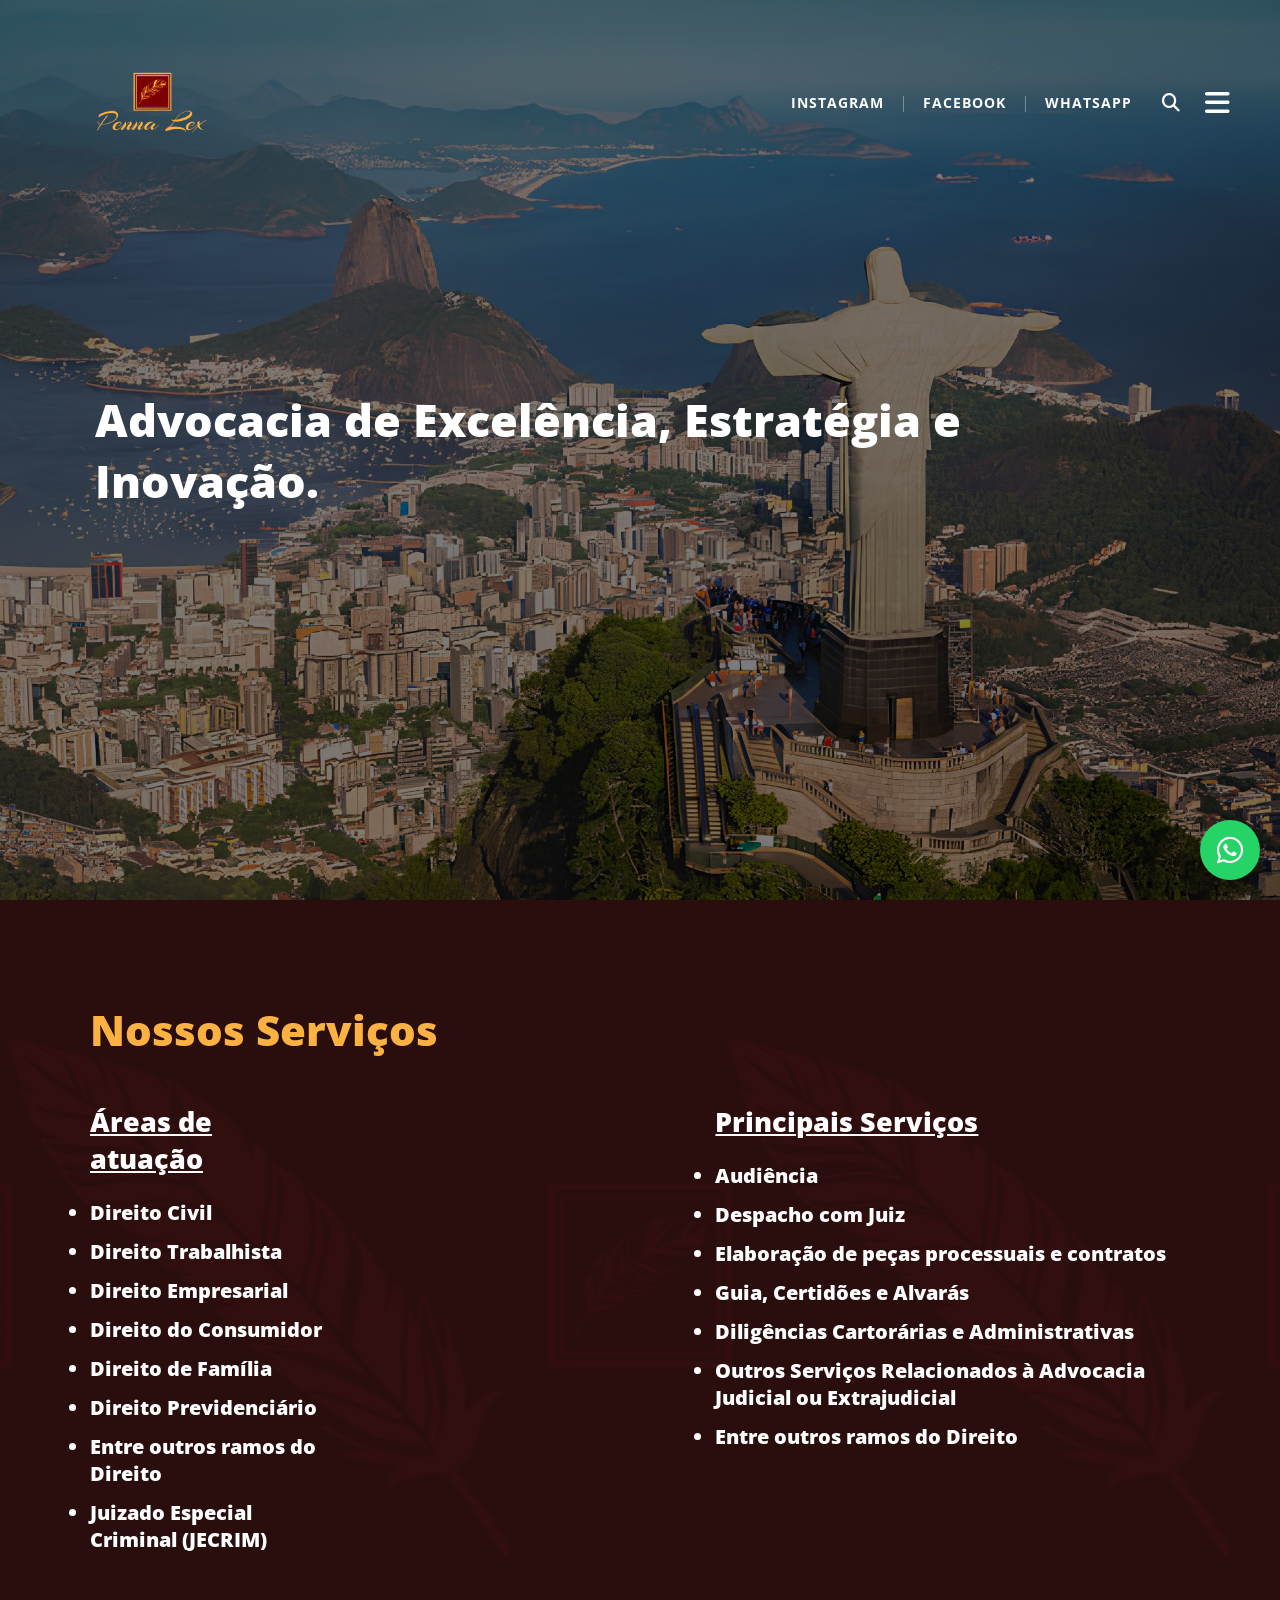
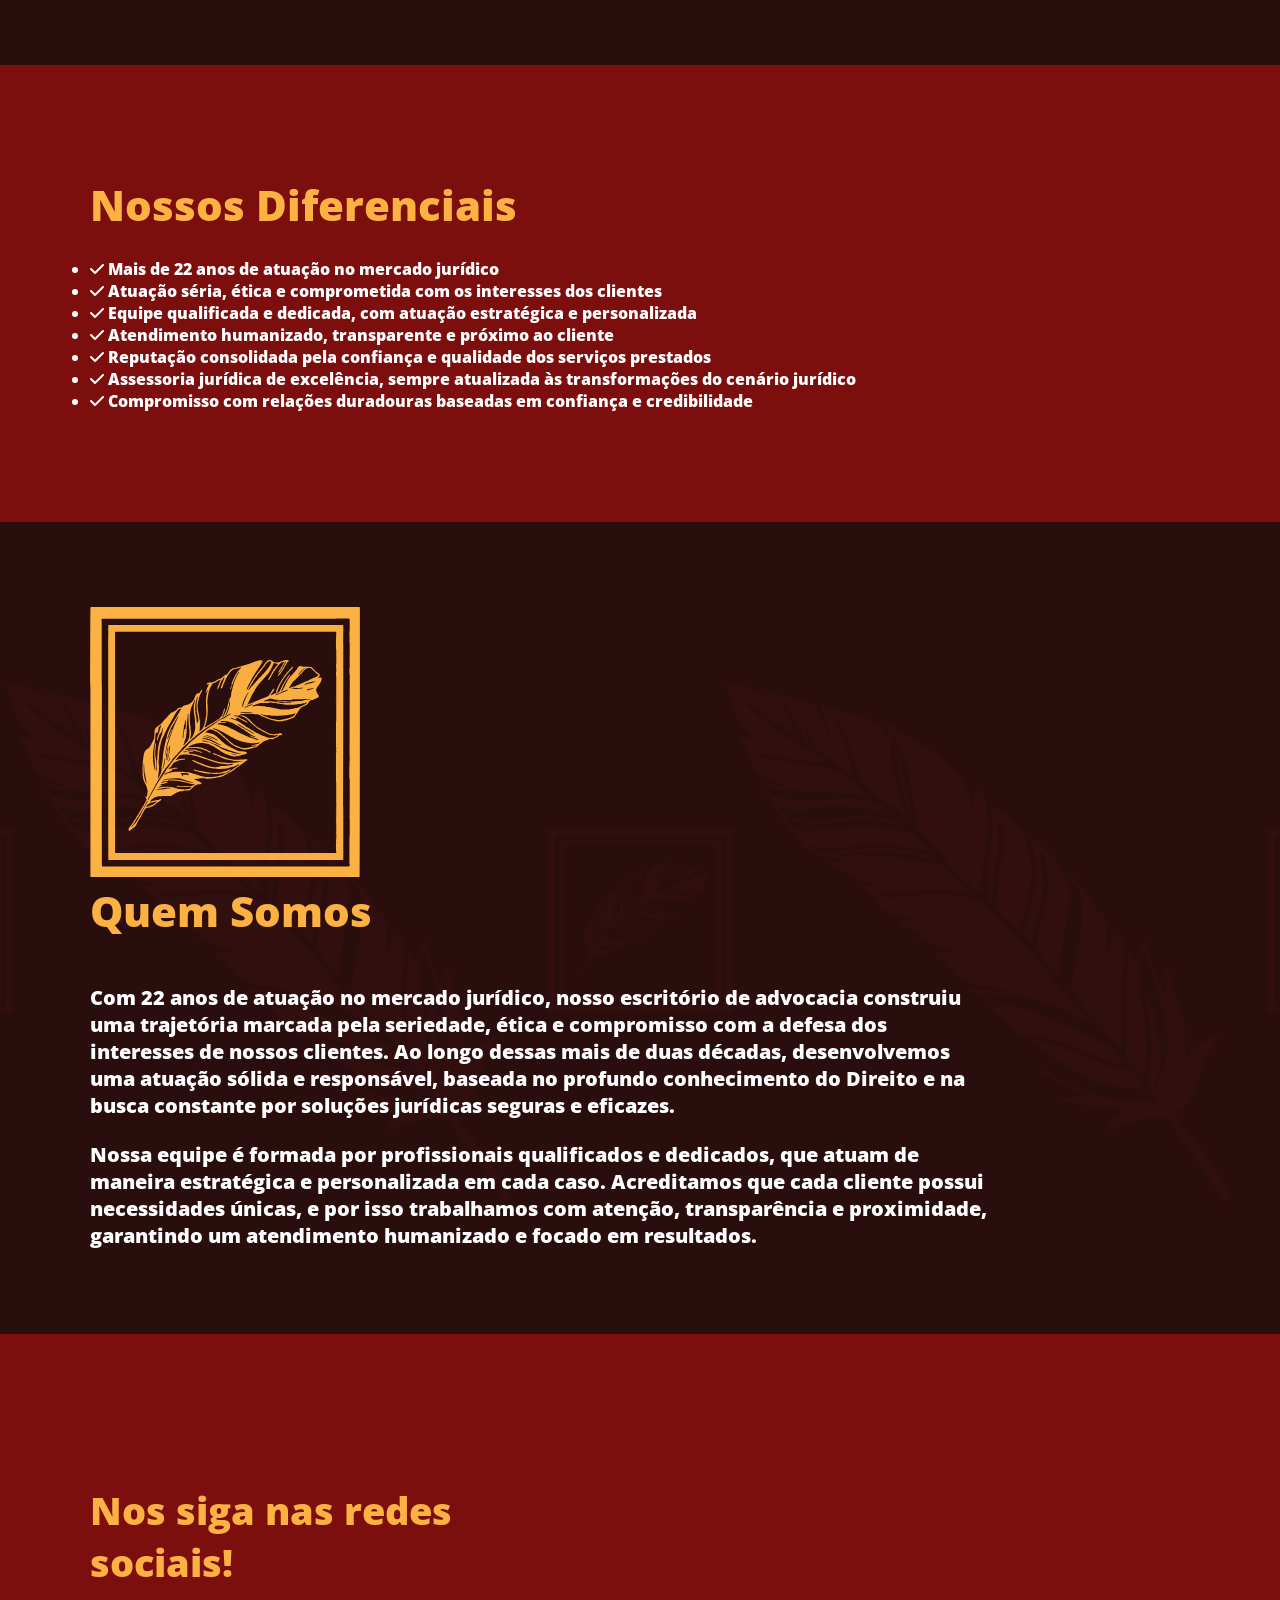
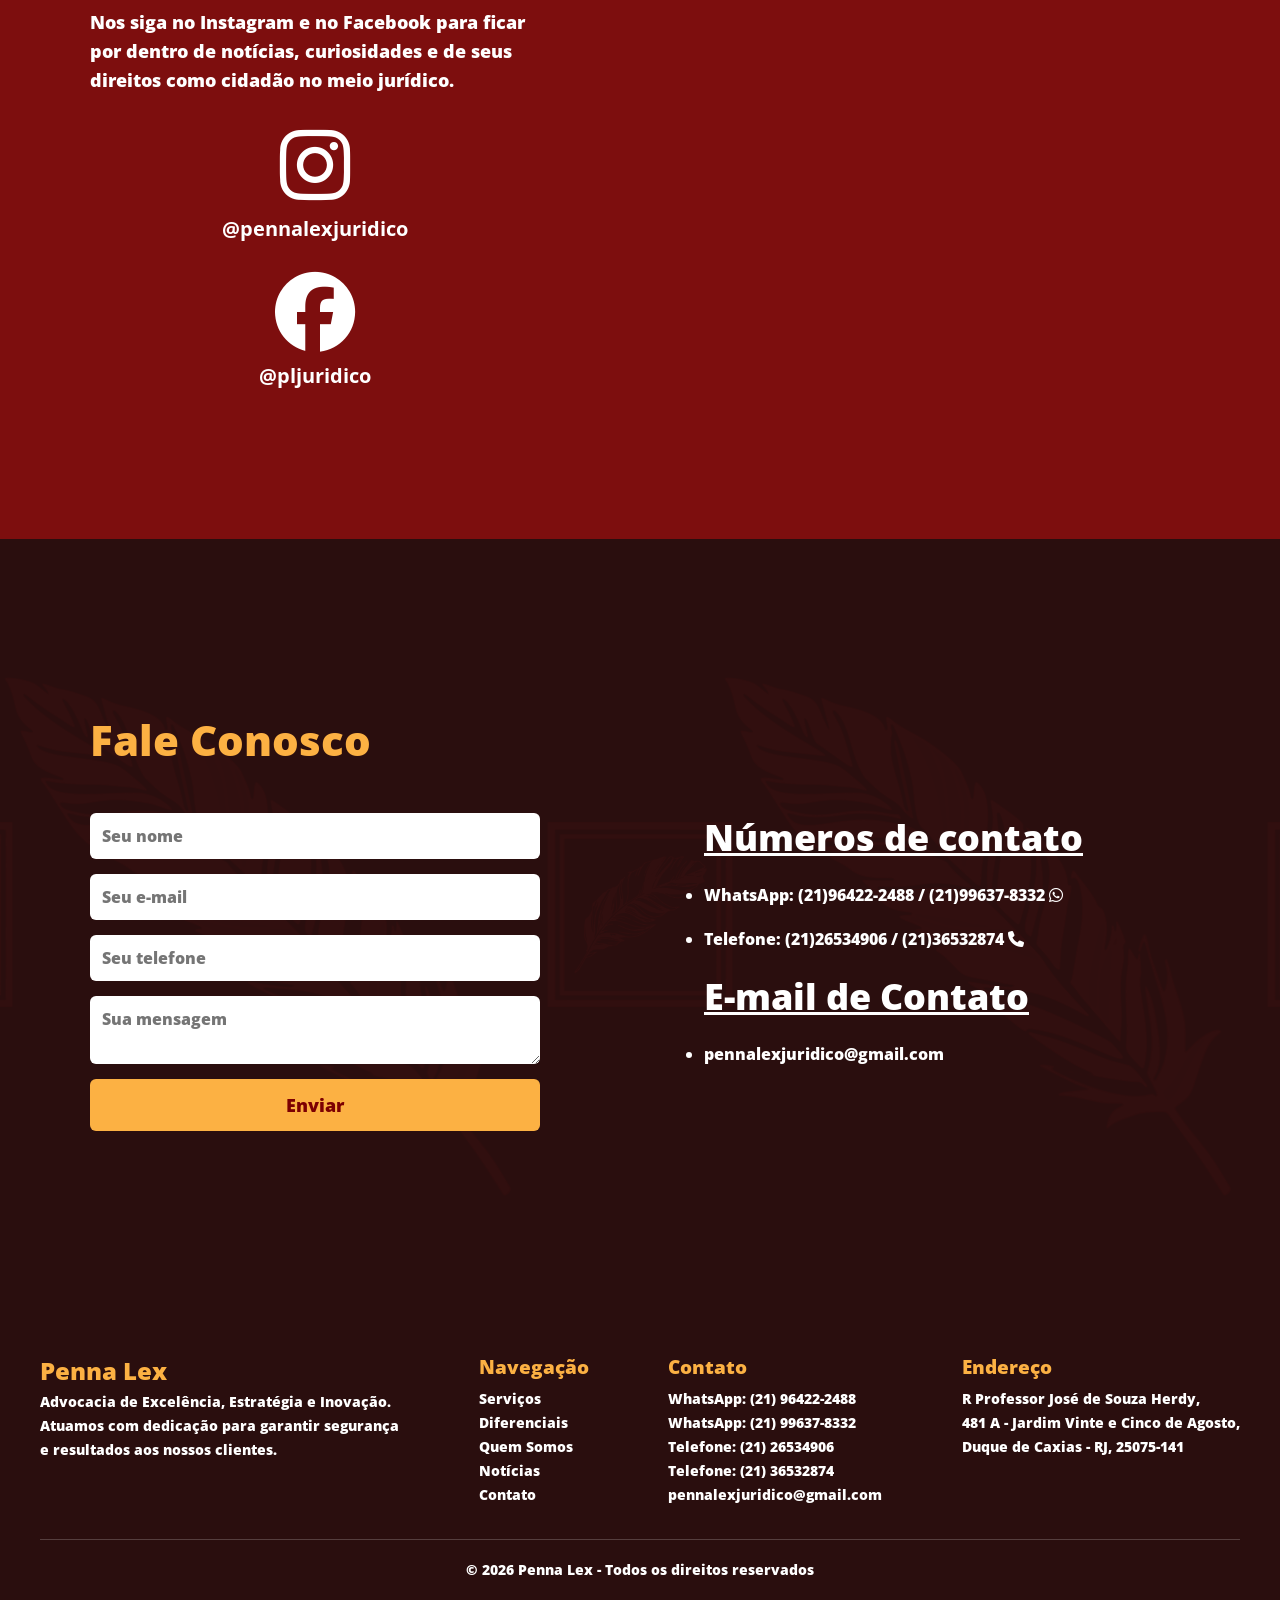
==== commit 99075229: "Update index.html" ====
--- a/index.html
+++ b/index.html
@@ -35,7 +35,7 @@
                     <span class="divisor">|</span>
                     <a href="https://www.facebook.com/pljuridico/" target="_blank">FACEBOOK</a>
                     <span class="divisor">|</span>
-                    <a href="https://wa.me/55SEUNUMERO" target="_blank">WHATSAPP</a>
+                    <a href="https://wa.me/5521996378332?text=Ol%C3%A1!%20Vim%20do%20site%20e%20gostaria%20de%20saber%20mais%20sobre%20os%20servi%C3%A7os" target="_blank">WHATSAPP</a>
                 </div>
                 
                 <div class="icones-direita">
@@ -56,12 +56,16 @@
         
         <div class="menu-drop-content">
             <div class="col">
+                <h3>EXPERTISE</h3>
+                <a href="#servicos">Nossos Serviços</a>
+            </div>
+            <div class="col">
+                <h3>DIFERENCIAIS</h3>
+                <a href="#diferenciais">Nossos Diferenciais</a>
+            </div>
+            <div class="col">
                 <h3>EMPRESA</h3>
                 <a href="#us">Quem Somos</a>
-            </div>
-            <div class="col">
-                <h3>EXPERTISES</h3>
-                <a href="#servicos">Serviços</a>
             </div>
             <div class="col">
                 <h3>REDES</h3>
@@ -76,7 +80,7 @@
 
     <div class="interface">
         <div class="botao-whatsapp-expand">
-            <a href="https://wa.me/5521964222488" target="_blank">
+            <a href="https://wa.me/5521964222488?text=Ol%C3%A1!%20Vim%20do%20site%20e%20gostaria%20de%20saber%20mais%20sobre%20os%20servi%C3%A7os" target="_blank">
                 <i class="fa-brands fa-whatsapp"></i>
                 <span>Enviar mensagem</span>
             </a>
@@ -109,134 +113,154 @@
             <div class="interface">
                 <div class="flex">
                     <div class="img-topo-site">
-                        <h2>Advocacia de Excelência, Estratégia e Inovação</h2>
-                        <h3>O escritório de advocacia PennaLex atua em diversas áreas do direito com uma abordagem moderna e estratégica, sempre orientada para os resultados que os clientes buscam.</h3>
-                    </div>
-                </div>
+                        <h2>Advocacia de Excelência, Estratégia e Inovação.</h2>
+                    </div>
+                </div>
+            </div>
+        </section>
+
+        <section id="servicos" class="fundo-escuro">
+            <div class="linha-meio">
+                <div class="linha2">
+                    <div class="interface">
+                        <div class="quadro-secao quadro-secao--larga">
+                            <h2>Nossos Serviços</h2>
+                            <div class="servicos-container">
+                                <ul class="lista-servicos">
+                                    <h3 id="sublinhado">Áreas de atuação</h3>
+                                    <br>
+                                    <li>Direito Civil</li>
+                                    <li>Direito Trabalhista</li>
+                                    <li>Direito Empresarial</li>
+                                    <li>Direito do Consumidor</li>
+                                    <li>Direito de Família</li>
+                                    <li>Direito Previdenciário</li>
+                                    <li>Entre outros ramos do Direito</li>
+                                    <li>Juizado Especial Criminal (JECRIM)</li>
+                                </ul>
+                                <ul class="lista-servicos">
+                                    <h3 id="sublinhado">Principais Serviços</h3>
+                                    <br>
+                                    <li>Audiência</li>
+                                    <li>Despacho com Juiz</li>
+                                    <li>Elaboração de peças processuais e contratos</li>
+                                    <li>Guia, Certidões e Alvarás</li>
+                                    <li>Diligências Cartorárias e Administrativas</li>
+                                    <li>Outros Serviços Relacionados à Advocacia Judicial ou Extrajudicial</li>
+                                    <li>Entre outros ramos do Direito</li>
+                                </ul>
+                            </div>
+                        </div>
+                    </div>
+                </div>
+            </div>
+        </section>
+
+        <section id="diferenciais" class="secao-pagina">
+            <div class="interface">
+                <h2>Nossos Diferenciais</h2>
+                <ul class="lista-diferenciais">
+                    <li><i class="fa-solid fa-check"></i> Mais de 22 anos de atuação no mercado jurídico</li>
+                    <li><i class="fa-solid fa-check"></i> Atuação séria, ética e comprometida com os interesses dos clientes</li>
+                    <li><i class="fa-solid fa-check"></i> Equipe qualificada e dedicada, com atuação estratégica e personalizada</li>
+                    <li><i class="fa-solid fa-check"></i> Atendimento humanizado, transparente e próximo ao cliente</li>
+                    <li><i class="fa-solid fa-check"></i> Reputação consolidada pela confiança e qualidade dos serviços prestados</li>
+                    <li><i class="fa-solid fa-check"></i> Assessoria jurídica de excelência, sempre atualizada às transformações do cenário jurídico</li>
+                    <li><i class="fa-solid fa-check"></i> Compromisso com relações duradouras baseadas em confiança e credibilidade</li>
+                </ul>
             </div>
         </section>
 
         <section id="us" class="quem-somos">
             <div class="linha-meio">
                 <div class="linha2">
-                    <div class="quem-somos-wrapper">
                     <div class="interface">
-                        <h2>Quem Somos</h2>
-                        <p>Com 22 anos de atuação no mercado jurídico, nosso escritório de advocacia construiu
+                        <div class="quem-somos-wrapper">
+                            <div class="quem-somos-quadro quadro-secao">
+                                <div class="quem-somos-cabecalho">
+                                    <img src="images/new pena.svg" alt="Logo Penna Lex" class="quem-somos-logo">
+                                    <h2>Quem Somos</h2>
+                                </div>
+                                <p>Com 22 anos de atuação no mercado jurídico, nosso escritório de advocacia construiu
 uma trajetória marcada pela seriedade, ética e compromisso com a defesa dos interesses
 de nossos clientes. Ao longo dessas mais de duas décadas, desenvolvemos uma atuação
 sólida e responsável, baseada no profundo conhecimento do Direito e na busca constante
 por soluções jurídicas seguras e eficazes.</p>
-                        <br>
-                        <p>Nossa equipe é formada por profissionais qualificados e dedicados, que atuam de maneira
+                                <br>
+                                <p>Nossa equipe é formada por profissionais qualificados e dedicados, que atuam de maneira
 estratégica e personalizada em cada caso. Acreditamos que cada cliente possui
 necessidades únicas, e por isso trabalhamos com atenção, transparência e proximidade,
 garantindo um atendimento humanizado e focado em resultados.</p>
-                        <br>
-                        <p>Ao longo dos anos, consolidamos nossa reputação por meio da confiança de nossos
-clientes e pela qualidade dos serviços prestados. Nosso compromisso é continuar
-oferecendo assessoria jurídica de excelência, sempre pautada pela ética, responsabilidade
-e atualização constante diante das transformações do cenário jurídico.</p>
-                        <br>
-                        <p>Mais do que prestar serviços jurídicos, buscamos construir relações duradouras baseadas na confiança, na credibilidade e no respeito.</p>
-                    </div>
-                        <img src="images/new pena.svg">
+                            </div>
+                        </div>
                     </div>
                 </div>
             </div>
         </section>
 
-        <section id="servicos" class="secao-pagina fundo-escuro">
+        <section id="redes" class="fale-conosco secao-pagina">
             <div class="interface">
-                <h2>Serviços</h2>
-                <div class="servicos-container">
-                    <ul class="lista-servicos">
-                        <h3 id="sublinhado">Áreas de atuação</h3>
-                        <br>
-                        <li>Direito Civil</li>
-                        <li>Direito Trabalhista</li>
-                        <li>Direito Empresarial</li>
-                        <li>Direito do Consumidor</li>
-                        <li>Direito de Família</li>
-                        <li>Direito Previdenciário</li>
-                        <li>Entre outros ramos do Direito</li>
-                        <li>Juizado Especial Criminal (JECRIM)</li>
-                    </ul>
-                    <ul class="lista-servicos">
-                        <h3 id="sublinhado">Principais Serviços</h3>
-                        <br>
-                        <li>Audiência</li>
-                        <li>Despacho com Juiz</li>
-                        <li>Elaboração de peças processuais e contratos</li>
-                        <li>Guia, Certidões e Alvarás</li>
-                        <li>Diligências Cartorárias e Administrativas</li>
-                        <li>Outros Serviços Relacionados à Advocacia Judicial ou Extrajudicial</li>
-                        <li>Entre outros ramos do Direito</li>
-                    </ul>
+                <div class="instagram-wrapper">
+
+                    <!-- Informações e links das redes -->
+                    <div class="insta-info">
+                        <h2>Nos siga nas redes sociais!</h2>
+                        <p>Nos siga no Instagram e no Facebook para ficar por dentro de notícias, curiosidades e de seus direitos como cidadão no meio jurídico.</p>
+                        <a href="https://www.instagram.com/pennalexjuridico/" target="_blank" class="insta-user">
+                            <i class="fab fa-instagram"></i> @pennalexjuridico
+                        </a>
+                        <a href="https://www.facebook.com/pljuridico/" target="_blank" class="insta-user">
+                            <i class="fab fa-facebook"></i> @pljuridico
+                        </a>
+                    </div>
+
+                    <!-- ============================================================
+                         WIDGET DO INSTAGRAM (Elfsight)
+                         1. Acesse elfsight.com e crie uma conta gratuita
+                         2. Crie um widget "Instagram Feed" com layout Slider/Carrossel
+                         3. Conecte o Instagram @pennalexjuridico
+                         4. Clique em "Add to website" e copie o ID do widget
+                         5. Substitua SEU_WIDGET_ID_AQUI pelo ID copiado
+                    ============================================================ -->
+                    <div class="elfsight-wrapper">
+                        <div class="elfsight-app-b81daa83-0011-4927-ab72-77f92a28db03" data-elfsight-app-lazy></div>
+                    </div>
+
                 </div>
             </div>
         </section>
 
-        <section id="redes" class="fale-conosco">
+        <section id="contato" class="fundo-escuro">
             <div class="linha-meio">
                 <div class="linha2">
                     <div class="interface">
-                        <div class="instagram-wrapper">
-
-                            <!-- Informações e links das redes -->
-                            <div class="insta-info">
-                                <h2>Nos siga nas redes sociais!</h2>
-                                <p>Nos siga no Instagram e no Facebook para ficar por dentro de notícias, curiosidades e de seus direitos como cidadão no meio jurídico.</p>
-                                <a href="https://www.instagram.com/pennalexjuridico/" target="_blank" class="insta-user">
-                                    <i class="fab fa-instagram"></i> @pennalexjuridico
-                                </a>
-                                <a href="https://www.facebook.com/pljuridico/" target="_blank" class="insta-user">
-                                    <i class="fab fa-facebook"></i> @pljuridico
-                                </a>
+                        <div class="quadro-secao quadro-secao--larga">
+                            <h2>Fale Conosco</h2>
+                            <div class="servicos-container2">
+                                <form class="form-contato" action="https://api.web3forms.com/submit" method="POST">
+                                    <input type="hidden" name="access_key" value="31c5eea7-9c73-4fab-9d72-0b6150fabc54">
+                                    <input type="hidden" name="subject" value="Nova mensagem - PennaLex">
+                                    <input type="text" name="name" placeholder="Seu nome" required>
+                                    <input type="email" name="email" placeholder="Seu e-mail" required>
+                                    <input type="tel" name="phone" placeholder="Seu telefone">
+                                    <textarea name="message" placeholder="Sua mensagem" required></textarea>
+                                    <button type="submit">Enviar</button>
+                                </form>
+                                <ul class="noticias">
+                                    <h3 id="sublinhado2">Números de contato</h3>
+                                    <br>
+                                    <li>WhatsApp: (21)96422-2488 / (21)99637-8332 <i class="fa-brands fa-whatsapp"></i></li>
+                                    <br>
+                                    <li>Telefone: (21)26534906 / (21)36532874 <i class="fa-solid fa-phone"></i></li>
+                                    <br>
+                                    <h3 id="sublinhado2">E-mail de Contato</h3>
+                                    <br>
+                                    <li>pennalexjuridico@gmail.com</li>
+                                    <br>
+                                </ul>
                             </div>
-
-                            <!-- ============================================================
-                                 WIDGET DO INSTAGRAM (Elfsight)
-                                 1. Acesse elfsight.com e crie uma conta gratuita
-                                 2. Crie um widget "Instagram Feed" com layout Slider/Carrossel
-                                 3. Conecte o Instagram @pennalexjuridico
-                                 4. Clique em "Add to website" e copie o ID do widget
-                                 5. Substitua SEU_WIDGET_ID_AQUI pelo ID copiado
-                            ============================================================ -->
-                            <div class="elfsight-wrapper">
-                                <div class="elfsight-app-b81daa83-0011-4927-ab72-77f92a28db03" data-elfsight-app-lazy></div>
-                            </div>
-
                         </div>
                     </div>
-                </div>
-            </div>
-        </section>
-
-        <section id="contato" class="secao-pagina">
-            <div class="interface">
-                <h2>Fale Conosco</h2>
-                <div class="servicos-container2">
-                    <form class="form-contato" action="https://api.web3forms.com/submit" method="POST">
-                        <input type="hidden" name="access_key" value="31c5eea7-9c73-4fab-9d72-0b6150fabc54">
-                        <input type="hidden" name="subject" value="Nova mensagem - PennaLex">
-                        <input type="text" name="name" placeholder="Seu nome" required>
-                        <input type="email" name="email" placeholder="Seu e-mail" required>
-                        <textarea name="message" placeholder="Sua mensagem" required></textarea>
-                        <button type="submit">Enviar</button>
-                    </form>
-                    <ul class="noticias">
-                        <h3 id="sublinhado2">Números de contato</h3>
-                        <br>
-                        <li>(21)96422-2488 / (21)99637-8332 <i class="fa-solid fa-mobile"></i></li>
-                        <br>
-                        <li>(21)26534906 / (21)36532874 <i class="fa-solid fa-phone"></i></li>
-                        <br>
-                        <h3 id="sublinhado2">E-mail de Contato</h3>
-                        <br>
-                        <li>pennalexjuridico@gmail.com</li>
-                        <br>
-                    </ul>
                 </div>
             </div>
         </section>
@@ -250,22 +274,28 @@
                         Advocacia de Excelência, Estratégia e Inovação. 
                     </p>
                     <p>
-                        Atuamos com dedicação para garantir segurança e resultados aos nossos clientes.
+                        Atuamos com dedicação para garantir segurança
+                    </p>
+                    <p>
+                        e resultados aos nossos clientes.
                     </p>
                 </div>
 
                 <div class="rodape-links">
                     <h3>Navegação</h3>
+                    <a href="#servicos">Serviços</a>
+                    <a href="#diferenciais">Diferenciais</a>
                     <a href="#us">Quem Somos</a>
-                    <a href="#servicos">Serviços</a>
                     <a href="#redes">Notícias</a>
                     <a href="#contato">Contato</a>
                 </div>
 
                 <div class="rodape-contato">
                     <h3>Contato</h3>
-                    <p>(21) 96422-2488</p>
-                    <p>(21) 99637-8332</p>
+                    <p>WhatsApp: (21) 96422-2488</p>
+                    <p>WhatsApp: (21) 99637-8332</p>
+                    <p>Telefone: (21) 26534906</p>
+                    <p>Telefone: (21) 36532874</p>
                     <p>pennalexjuridico@gmail.com</p>
                 </div>
 
@@ -367,6 +397,10 @@
             ]
         },
         {
+            id: "diferenciais",
+            palavras: ["diferenciais", "diferencial", "vantagens", "porque escolher", "por que escolher"]
+        },
+        {
             id: "redes",
             palavras: ["redes", "instagram", "facebook", "noticias", "notícias", "posts", "social", "seguir", "novidades"]
         },
